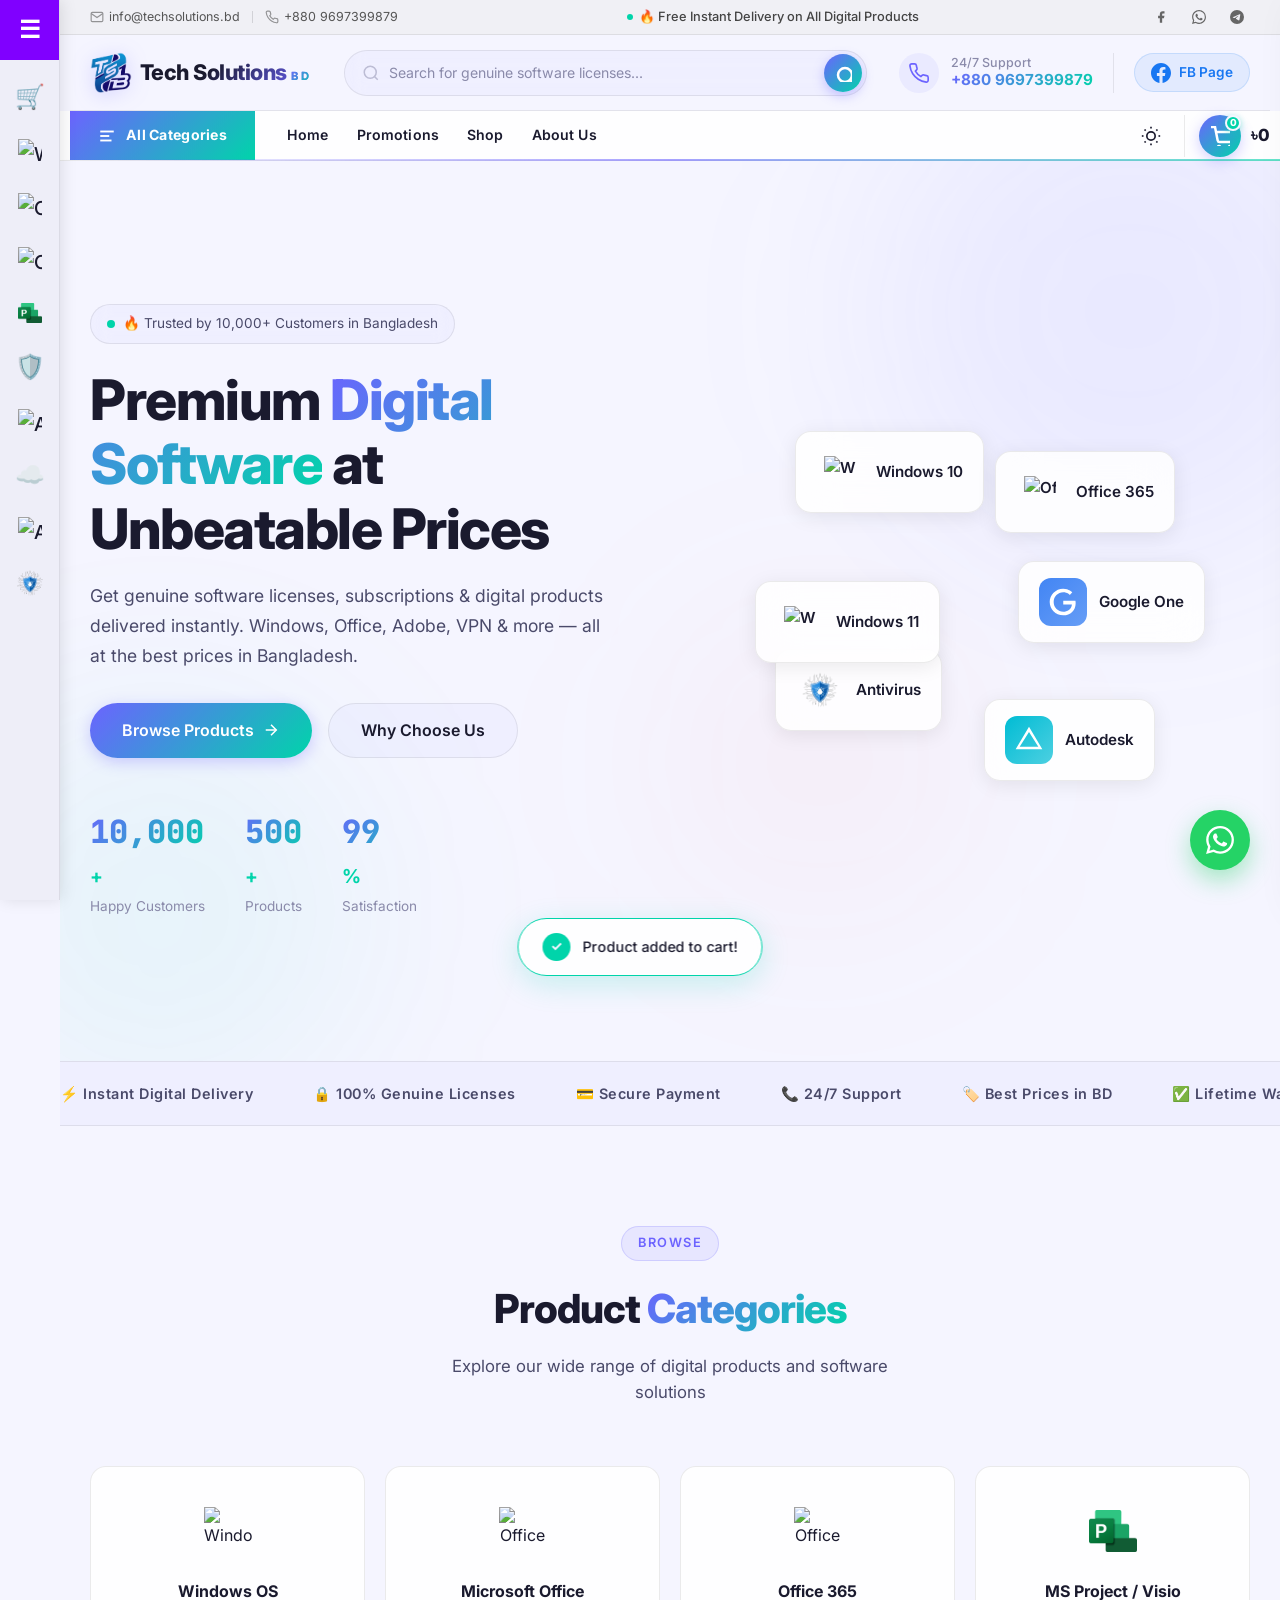
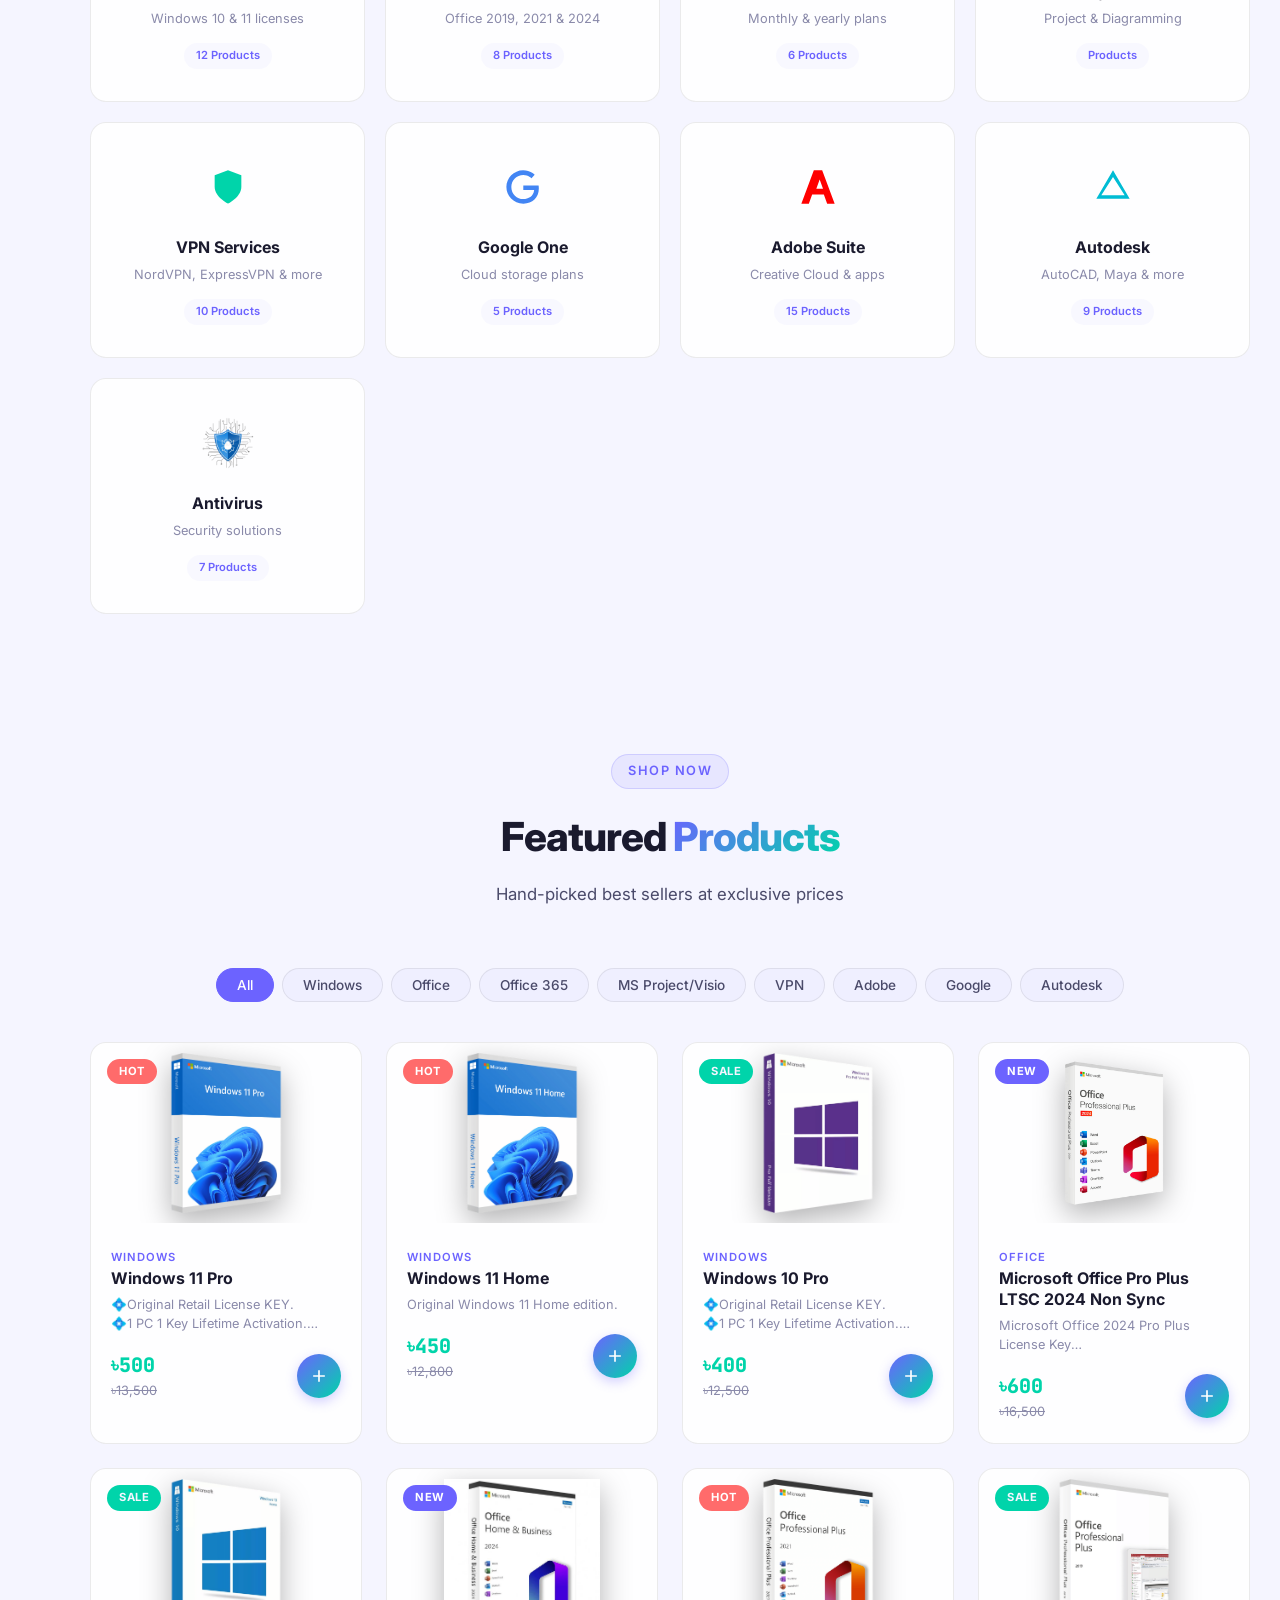
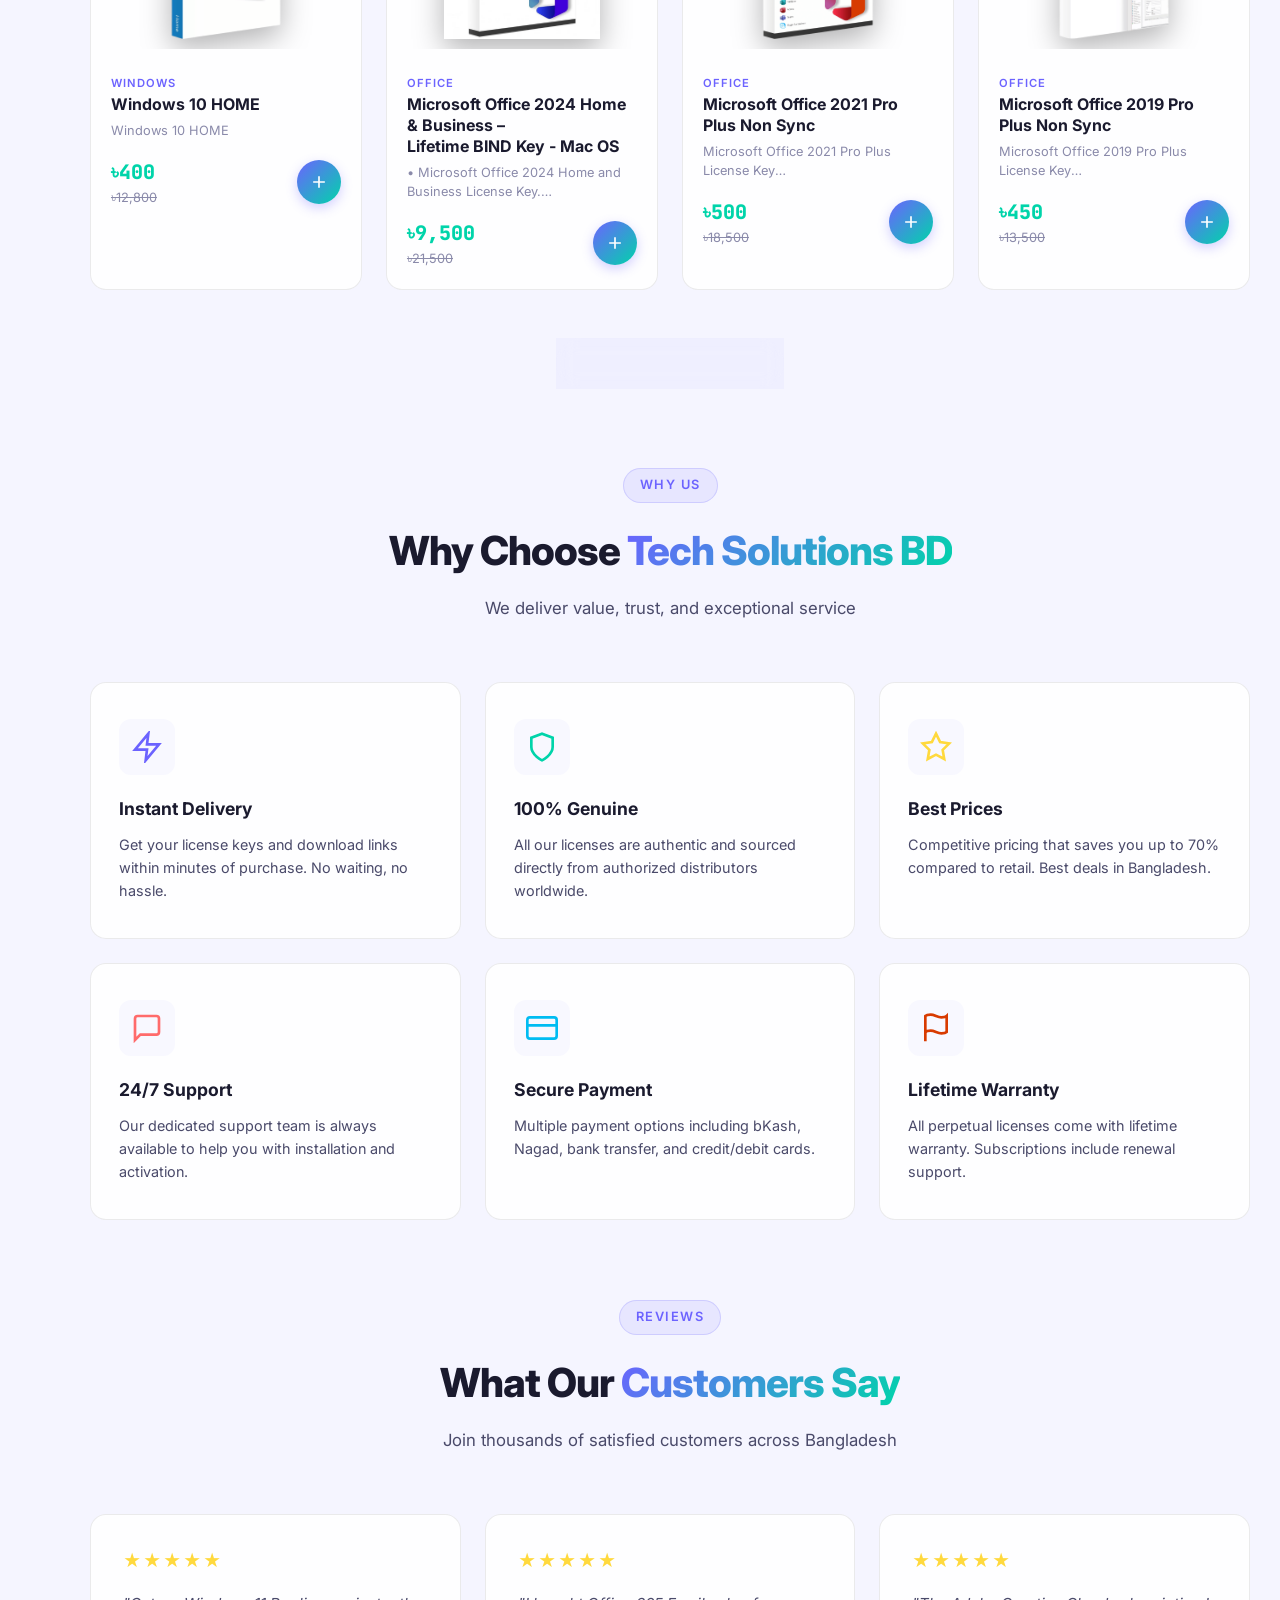
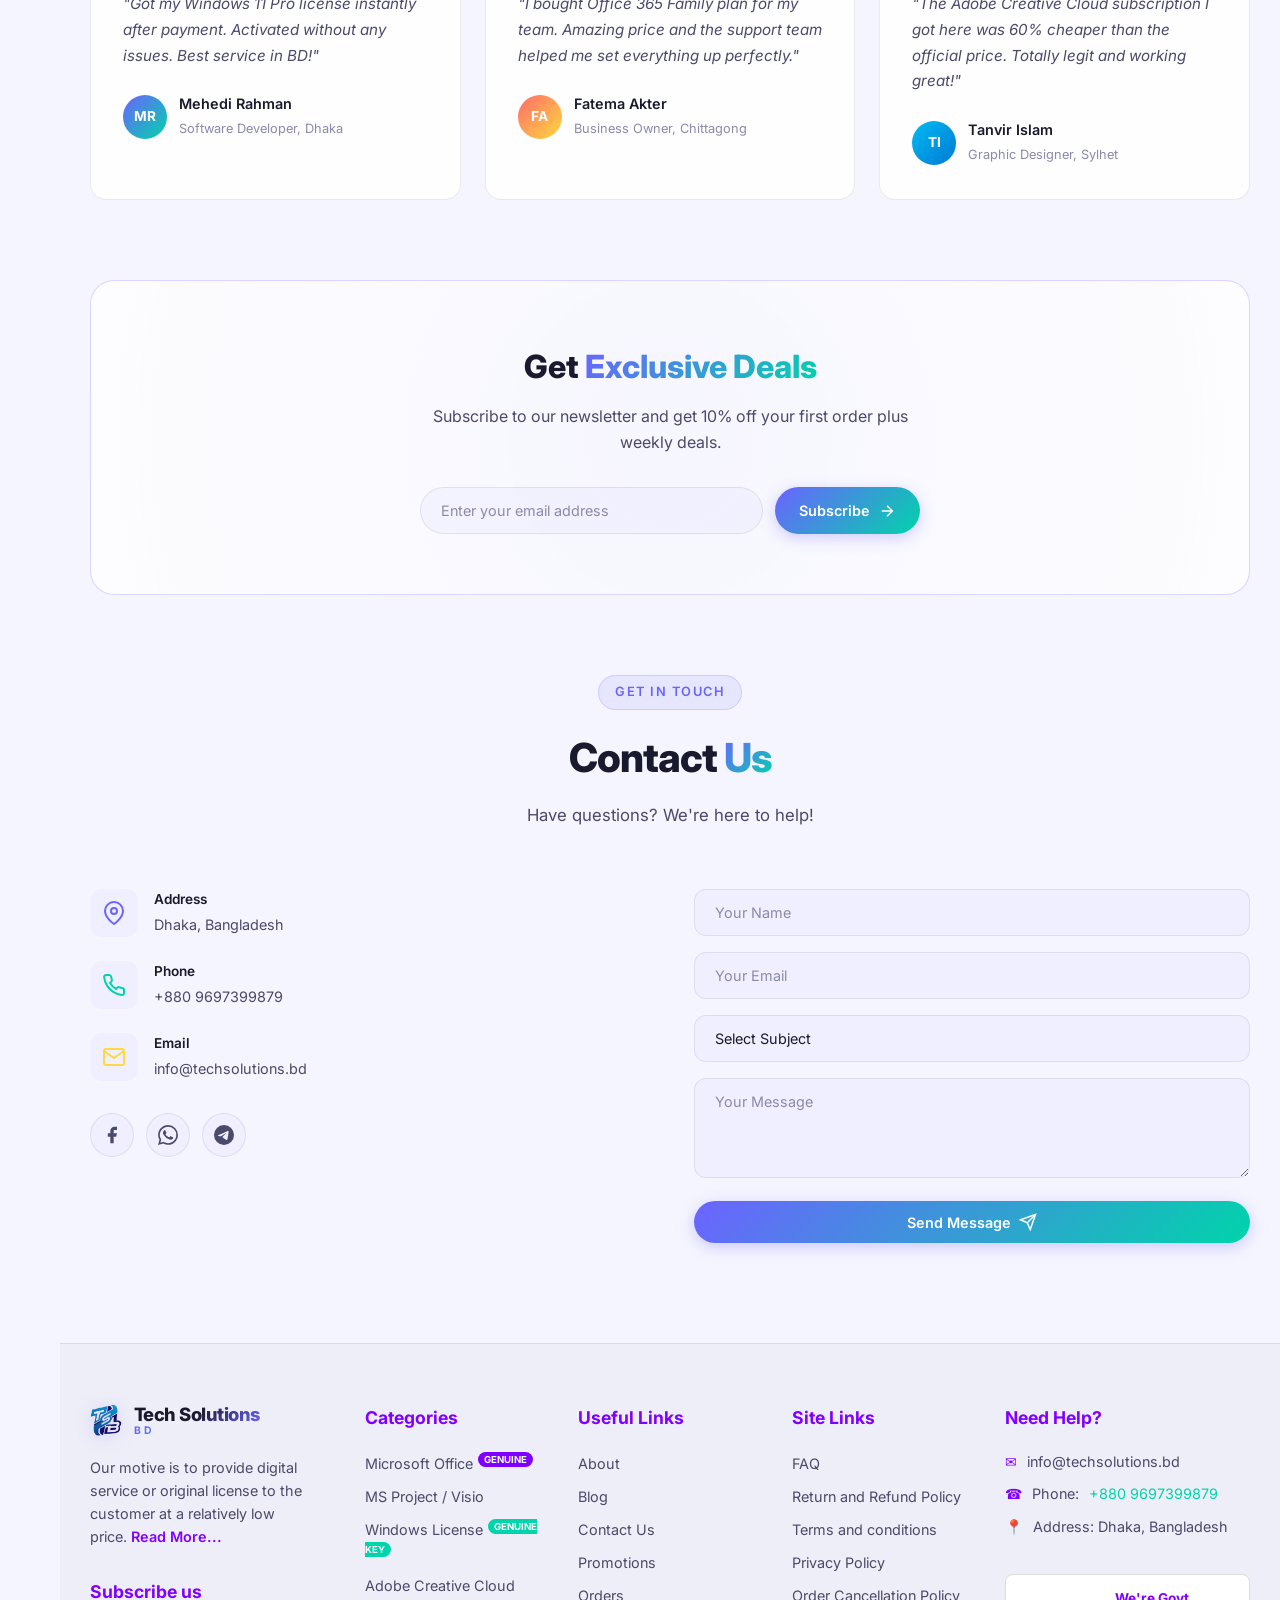
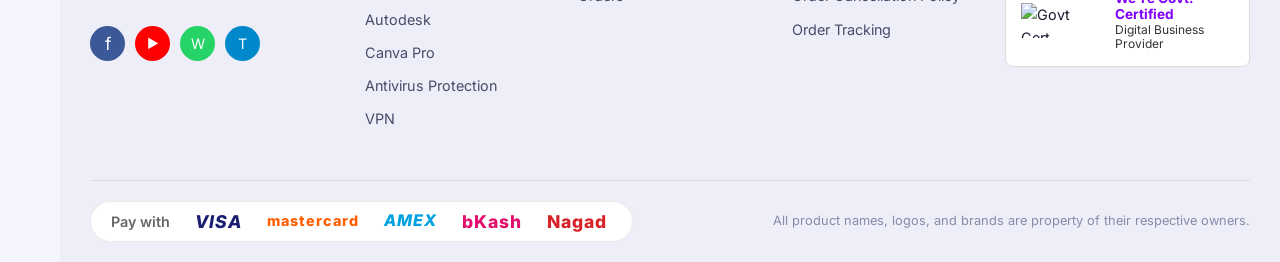
==== index.html @ d6d1893e "Add files via upload" ====
<!DOCTYPE html>
<html lang="en">

<head>
    <meta charset="UTF-8">
    <meta name="viewport" content="width=device-width, initial-scale=1.0">
    <title>Tech Solutions BD - Premium Digital Software Store</title>
    <meta name="description"
        content="Tech Solutions BD - Your trusted source for genuine digital software licenses. Windows, Microsoft Office, Office 365, VPN, Google One, Adobe, Autodesk subscriptions at the best prices in Bangladesh.">
    <meta name="keywords"
        content="Windows license, Microsoft Office, Office 365, VPN, Google One, Adobe, Autodesk, digital software, Bangladesh">
    <link rel="preconnect" href="https://fonts.googleapis.com">
    <link rel="preconnect" href="https://fonts.gstatic.com" crossorigin>
    <link
        href="https://fonts.googleapis.com/css2?family=Inter:wght@300;400;500;600;700;800;900&family=JetBrains+Mono:wght@400;500&display=swap"
        rel="stylesheet">
    <link rel="stylesheet" href="styles.css">
    <link rel="icon" type="image/png" href="img_content/tsb.png">
</head>

<body>

    <div class="bg-particles" id="bgParticles"></div>

    <header class="header" id="header">

        <div class="header__topbar">
            <div class="container topbar__inner">
                <div class="topbar__left">
                    <a href="mailto:info@techsolutions.bd" class="topbar__link">
                        <svg width="14" height="14" viewBox="0 0 24 24" fill="none" stroke="currentColor"
                            stroke-width="2">
                            <path d="M4 4h16c1.1 0 2 .9 2 2v12c0 1.1-.9 2-2 2H4c-1.1 0-2-.9-2-2V6c0-1.1.9-2 2-2z" />
                            <polyline points="22,6 12,13 2,6" />
                        </svg>
                        info@techsolutions.bd
                    </a>
                    <span class="topbar__divider"></span>
                    <a href="tel:+880 9697399879" class="topbar__link">
                        <svg width="14" height="14" viewBox="0 0 24 24" fill="none" stroke="currentColor"
                            stroke-width="2">
                            <path
                                d="M22 16.92v3a2 2 0 0 1-2.18 2 19.79 19.79 0 0 1-8.63-3.07 19.5 19.5 0 0 1-6-6 19.79 19.79 0 0 1-3.07-8.67A2 2 0 0 1 4.11 2h3a2 2 0 0 1 2 1.72c.127.96.361 1.903.7 2.81a2 2 0 0 1-.45 2.11L8.09 9.91a16 16 0 0 0 6 6l1.27-1.27a2 2 0 0 1 2.11-.45c.907.339 1.85.573 2.81.7A2 2 0 0 1 22 16.92z" />
                        </svg>
                        +880 9697399879
                    </a>
                </div>
                <div class="topbar__right">
                    <span class="topbar__promo">
                        <span class="topbar__promo-dot"></span>
                        🔥 Free delivery on all digital products
                    </span>
                    <div class="topbar__socials">
                        <a href="#" aria-label="Facebook" class="topbar__social-link">
                            <svg width="14" height="14" viewBox="0 0 24 24" fill="currentColor">
                                <path d="M18 2h-3a5 5 0 0 0-5 5v3H7v4h3v8h4v-8h3l1-4h-4V7a1 1 0 0 1 1-1h3z" />
                            </svg>
                        </a>
                        <a href="#" aria-label="WhatsApp" class="topbar__social-link">
                            <svg width="14" height="14" viewBox="0 0 24 24" fill="currentColor">
                                <path
                                    d="M17.472 14.382c-.297-.149-1.758-.867-2.03-.967-.273-.099-.471-.148-.67.15-.197.297-.767.966-.94 1.164-.173.199-.347.223-.644.075-.297-.15-1.255-.463-2.39-1.475-.883-.788-1.48-1.761-1.653-2.059-.173-.297-.018-.458.13-.606.134-.133.298-.347.446-.52.149-.174.198-.298.298-.497.099-.198.05-.371-.025-.52-.075-.149-.669-1.612-.916-2.207-.242-.579-.487-.5-.669-.51-.173-.008-.371-.01-.57-.01-.198 0-.52.074-.792.372-.272.297-1.04 1.016-1.04 2.479 0 1.462 1.065 2.875 1.213 3.074.149.198 2.096 3.2 5.077 4.487.709.306 1.262.489 1.694.625.712.227 1.36.195 1.871.118.571-.085 1.758-.719 2.006-1.413.248-.694.248-1.289.173-1.413-.074-.124-.272-.198-.57-.347m-5.421 7.403h-.004a9.87 9.87 0 0 1-5.031-1.378l-.361-.214-3.741.982.998-3.648-.235-.374a9.86 9.86 0 0 1-1.51-5.26c.001-5.45 4.436-9.884 9.888-9.884 2.64 0 5.122 1.03 6.988 2.898a9.825 9.825 0 0 1 2.893 6.994c-.003 5.45-4.437 9.884-9.885 9.884m8.413-18.297A11.815 11.815 0 0 0 12.05 0C5.495 0 .16 5.335.157 11.892c0 2.096.547 4.142 1.588 5.945L.057 24l6.305-1.654a11.882 11.882 0 0 0 5.683 1.448h.005c6.554 0 11.89-5.335 11.893-11.893a11.821 11.821 0 0 0-3.48-8.413z" />
                            </svg>
                        </a>
                        <a href="#" aria-label="Telegram" class="topbar__social-link">
                            <svg width="14" height="14" viewBox="0 0 24 24" fill="currentColor">
                                <path
                                    d="M11.944 0A12 12 0 0 0 0 12a12 12 0 0 0 12 12 12 12 0 0 0 12-12A12 12 0 0 0 12 0a12 12 0 0 0-.056 0zm4.962 7.224c.1-.002.321.023.465.14a.506.506 0 0 1 .171.325c.016.093.036.306.02.472-.18 1.898-.962 6.502-1.36 8.627-.168.9-.499 1.201-.82 1.23-.696.065-1.225-.46-1.9-.902-1.056-.693-1.653-1.124-2.678-1.8-1.185-.78-.417-1.21.258-1.91.177-.184 3.247-2.977 3.307-3.23.007-.032.014-.15-.056-.212s-.174-.041-.249-.024c-.106.024-1.793 1.14-5.061 3.345-.479.33-.913.49-1.302.48-.428-.008-1.252-.241-1.865-.44-.752-.245-1.349-.374-1.297-.789.027-.216.325-.437.893-.663 3.498-1.524 5.83-2.529 6.998-3.014 3.332-1.386 4.025-1.627 4.476-1.635z" />
                            </svg>
                        </a>
                    </div>
                </div>
            </div>
        </div>

        <div class="header__main">
            <nav class="nav container">
                <a href="#" class="nav__logo">
                    <div class="logo-icon">
                        <img src="img_content/tsb.png" alt="TSB Logo"
                            style="height: 36px; width: auto; object-fit: contain;">
                    </div>
                    <div class="logo-text">
                        <span class="logo-name">Tech Solutions</span>
                        <span class="logo-tag">BD</span>
                    </div>
                </a>

                <div class="nav__menu" id="navMenu">
                    <ul class="nav__list">
                        <li><a href="#home" class="nav__link active">Home</a></li>
                        <li><a href="#products" class="nav__link">Products</a></li>
                        <li><a href="#categories" class="nav__link">Categories</a></li>
                        <li><a href="#features" class="nav__link">Why Us</a></li>
                        <li><a href="#testimonials" class="nav__link">Reviews</a></li>
                        <li><a href="#contact" class="nav__link">Contact</a></li>
                    </ul>
                    <button class="nav__close" id="navClose">
                        <svg width="24" height="24" viewBox="0 0 24 24" fill="none" stroke="currentColor"
                            stroke-width="2">
                            <line x1="18" y1="6" x2="6" y2="18" />
                            <line x1="6" y1="6" x2="18" y2="18" />
                        </svg>
                    </button>
                </div>

                <div class="nav__actions">
                    <button class="nav__search" id="searchBtn" aria-label="Search">
                        <svg width="18" height="18" viewBox="0 0 24 24" fill="none" stroke="currentColor"
                            stroke-width="2">
                            <circle cx="11" cy="11" r="8" />
                            <line x1="21" y1="21" x2="16.65" y2="16.65" />
                        </svg>
                    </button>
                    <button class="nav__theme" id="themeToggle" aria-label="Toggle theme">
                        <svg class="theme-icon theme-icon--sun" width="18" height="18" viewBox="0 0 24 24" fill="none"
                            stroke="currentColor" stroke-width="2">
                            <circle cx="12" cy="12" r="5" />
                            <line x1="12" y1="1" x2="12" y2="3" />
                            <line x1="12" y1="21" x2="12" y2="23" />
                            <line x1="4.22" y1="4.22" x2="5.64" y2="5.64" />
                            <line x1="18.36" y1="18.36" x2="19.78" y2="19.78" />
                            <line x1="1" y1="12" x2="3" y2="12" />
                            <line x1="21" y1="12" x2="23" y2="12" />
                            <line x1="4.22" y1="19.78" x2="5.64" y2="18.36" />
                            <line x1="18.36" y1="5.64" x2="19.78" y2="4.22" />
                        </svg>
                        <svg class="theme-icon theme-icon--moon" width="18" height="18" viewBox="0 0 24 24" fill="none"
                            stroke="currentColor" stroke-width="2">
                            <path d="M21 12.79A9 9 0 1 1 11.21 3 7 7 0 0 0 21 12.79z" />
                        </svg>
                    </button>
                    <button class="nav__cart" id="cartBtn" aria-label="Cart">
                        <svg width="18" height="18" viewBox="0 0 24 24" fill="none" stroke="currentColor"
                            stroke-width="2">
                            <circle cx="9" cy="21" r="1" />
                            <circle cx="20" cy="21" r="1" />
                            <path d="M1 1h4l2.68 13.39a2 2 0 0 0 2 1.61h9.72a2 2 0 0 0 2-1.61L23 6H6" />
                        </svg>
                        <span class="cart-count" id="cartCount">0</span>
                    </button>
                    <button class="nav__toggle" id="navToggle" aria-label="Menu">
                        <svg width="24" height="24" viewBox="0 0 24 24" fill="none" stroke="currentColor"
                            stroke-width="2">
                            <line x1="3" y1="6" x2="21" y2="6" />
                            <line x1="3" y1="12" x2="21" y2="12" />
                            <line x1="3" y1="18" x2="21" y2="18" />
                        </svg>
                    </button>
                </div>
            </nav>
        </div>
    </header>

    <div class="search-modal" id="searchModal">
        <div class="search-modal__content">
            <input type="text" class="search-modal__input" id="searchInput"
                placeholder="Search for software, licenses, subscriptions...">
            <button class="search-modal__close" id="searchClose">
                <svg width="24" height="24" viewBox="0 0 24 24" fill="none" stroke="currentColor" stroke-width="2">
                    <line x1="18" y1="6" x2="6" y2="18" />
                    <line x1="6" y1="6" x2="18" y2="18" />
                </svg>
            </button>
            <div class="search-results" id="searchResults"></div>
        </div>
    </div>

    <div class="cart-overlay" id="cartOverlay"></div>
    <div class="cart-sidebar" id="cartSidebar">
        <div class="cart-sidebar__header">
            <h3>Shopping Cart</h3>
            <button class="cart-sidebar__close" id="cartClose">
                <svg width="24" height="24" viewBox="0 0 24 24" fill="none" stroke="currentColor" stroke-width="2">
                    <line x1="18" y1="6" x2="6" y2="18" />
                    <line x1="6" y1="6" x2="18" y2="18" />
                </svg>
            </button>
        </div>
        <div class="cart-sidebar__items" id="cartItems">
            <div class="cart-empty">
                <svg width="64" height="64" viewBox="0 0 24 24" fill="none" stroke="currentColor" stroke-width="1"
                    opacity="0.3">
                    <circle cx="9" cy="21" r="1" />
                    <circle cx="20" cy="21" r="1" />
                    <path d="M1 1h4l2.68 13.39a2 2 0 0 0 2 1.61h9.72a2 2 0 0 0 2-1.61L23 6H6" />
                </svg>
                <p>Your cart is empty</p>
            </div>
        </div>
        <div class="cart-sidebar__footer" id="cartFooter" style="display: none;">
            <div class="cart-total">
                <span>Total:</span>
                <span id="cartTotal">৳0</span>
            </div>
            <button class="btn btn--primary btn--full" id="checkoutBtn">
                Proceed to Checkout
                <svg width="18" height="18" viewBox="0 0 24 24" fill="none" stroke="currentColor" stroke-width="2">
                    <line x1="5" y1="12" x2="19" y2="12" />
                    <polyline points="12 5 19 12 12 19" />
                </svg>
            </button>
        </div>
    </div>

    <main>

        <section class="hero" id="home">
            <div class="hero__bg">
                <div class="hero__orb hero__orb--1"></div>
                <div class="hero__orb hero__orb--2"></div>
                <div class="hero__orb hero__orb--3"></div>
            </div>
            <div class="container hero__container">
                <div class="hero__content">
                    <div class="hero__badge">
                        <span class="badge-dot"></span>
                        🔥 Trusted by 10,000+ Customers in Bangladesh
                    </div>
                    <h1 class="hero__title">
                        Premium <span class="gradient-text">Digital Software</span> at Unbeatable Prices
                    </h1>
                    <p class="hero__description">
                        Get genuine software licenses, subscriptions & digital products delivered instantly. Windows,
                        Office, Adobe, VPN & more — all at the best prices in Bangladesh.
                    </p>
                    <div class="hero__actions">
                        <a href="#products" class="btn btn--primary btn--lg">
                            Browse Products
                            <svg width="18" height="18" viewBox="0 0 24 24" fill="none" stroke="currentColor"
                                stroke-width="2">
                                <line x1="5" y1="12" x2="19" y2="12" />
                                <polyline points="12 5 19 12 12 19" />
                            </svg>
                        </a>
                        <a href="#features" class="btn btn--glass btn--lg">
                            Why Choose Us
                        </a>
                    </div>
                    <div class="hero__stats">
                        <div class="stat">
                            <span class="stat__number" data-count="10000">0</span><span class="stat__plus">+</span>
                            <span class="stat__label">Happy Customers</span>
                        </div>
                        <div class="stat">
                            <span class="stat__number" data-count="500">0</span><span class="stat__plus">+</span>
                            <span class="stat__label">Products</span>
                        </div>
                        <div class="stat">
                            <span class="stat__number" data-count="99">0</span><span class="stat__plus">%</span>
                            <span class="stat__label">Satisfaction</span>
                        </div>
                    </div>
                </div>
                <div class="hero__visual">
                    <div class="floating-cards">
                        <div class="float-card float-card--1">
                            <div class="float-card__icon" style="background: transparent;">
                                <img src="https://img.icons8.com/color/48/windows-10.png" alt="Windows"
                                    style="width: 32px; height: 32px; object-fit: contain;">
                            </div>
                            <span>Windows 10</span>
                        </div>
                        <div class="float-card float-card--2">
                            <div class="float-card__icon" style="background: transparent;">
                                <img src="img_content/O365log.png" alt="Office 365"
                                    style="width: 32px; height: 32px; object-fit: contain;">
                            </div>
                            <span>Office 365</span>
                        </div>
                        <div class="float-card float-card--3">
                            <div class="float-card__icon" style="background: transparent;">
                                <img src="img_content/anti.png" alt="Antivirus" style="width: 32px; height: 32px; object-fit: contain; transform: scale(1.5);">
                            </div>
                            <span>Antivirus</span>
                        </div>
                        <div class="float-card float-card--4">
                            <div class="float-card__icon"
                                style="background: linear-gradient(135deg, #00BCD4, #4DD0E1);">
                                <svg width="32" height="32" viewBox="0 0 24 24" fill="white">
                                    <path d="M12 2L2 19h20L12 2zm0 4l7 11H5l7-11z" />
                                </svg>
                            </div>
                            <span>Autodesk</span>
                        </div>
                        <div class="float-card float-card--5">
                            <div class="float-card__icon"
                                style="background: linear-gradient(135deg, #4285F4, #669DF6);">
                                <svg width="32" height="32" viewBox="0 0 24 24" fill="white">
                                    <path
                                        d="M21.35 11.1h-9.17v2.73h6.51c-.33 3.81-3.5 5.44-6.5 5.44C8.36 19.27 5 16.25 5 12c0-4.1 3.2-7.27 7.2-7.27 3.09 0 4.9 1.97 4.9 1.97L19 4.72S16.56 2 12.1 2C6.42 2 2.03 6.8 2.03 12c0 5.05 4.13 10 10.22 10 5.35 0 9.25-3.67 9.25-9.09 0-1.15-.15-1.81-.15-1.81z" />
                                </svg>
                            </div>
                            <span>Google One</span>
                        </div>
                        <div class="float-card float-card--6">
                            <div class="float-card__icon" style="background: transparent;">
                                <img src="https://img.icons8.com/color/48/windows-10.png" alt="Windows"
                                    style="width: 32px; height: 32px; object-fit: contain;">
                            </div>
                            <span>Windows 11</span>
                        </div>
                    </div>
                </div>
            </div>
        </section>

        <section class="marquee-section">
            <div class="marquee">
                <div class="marquee__track">
                    <span class="marquee__item">⚡ Instant Digital Delivery</span>
                    <span class="marquee__item">🔒 100% Genuine Licenses</span>
                    <span class="marquee__item">💳 Secure Payment</span>
                    <span class="marquee__item">📞 24/7 Support</span>
                    <span class="marquee__item">🏷️ Best Prices in BD</span>
                    <span class="marquee__item">✅ Lifetime Warranty</span>
                    <span class="marquee__item">⚡ Instant Digital Delivery</span>
                    <span class="marquee__item">🔒 100% Genuine Licenses</span>
                    <span class="marquee__item">💳 Secure Payment</span>
                    <span class="marquee__item">📞 24/7 Support</span>
                    <span class="marquee__item">🏷️ Best Prices in BD</span>
                    <span class="marquee__item">✅ Lifetime Warranty</span>
                </div>
            </div>
        </section>

        <section class="categories" id="categories">
            <div class="container">
                <div class="section-header">
                    <span class="section-tag">Browse</span>
                    <h2 class="section-title">Product <span class="gradient-text">Categories</span></h2>
                    <p class="section-desc">Explore our wide range of digital products and software solutions</p>
                </div>
                <div class="categories__grid">
                    <div class="category-card" data-category="windows">
                        <div class="category-card__icon" style="--accent: #0078D4; background: transparent;">
                            <img src="https://img.icons8.com/color/48/windows-10.png" alt="Windows"
                                style="width: 48px; height: 48px; object-fit: contain;">
                        </div>
                        <h3>Windows OS</h3>
                        <p>Windows 10 & 11 licenses</p>
                        <span class="category-card__count">12 Products</span>
                    </div>
                    <div class="category-card" data-category="office">
                        <div class="category-card__icon" style="--accent: #D83B01; background: transparent;">
                            <img src="https://img.icons8.com/color/48/microsoft-office-2019.png" alt="Office"
                                style="width: 48px; height: 48px; object-fit: contain;">
                        </div>
                        <h3>Microsoft Office</h3>
                        <p>Office 2019, 2021 & 2024</p>
                        <span class="category-card__count">8 Products</span>
                    </div>
                    <div class="category-card" data-category="365">
                        <div class="category-card__icon" style="--accent: #7B5EA7; background: transparent;">
                            <img src="img_content/O365log.png" alt="Office 365"
                                style="width: 48px; height: 48px; object-fit: contain;">
                        </div>
                        <h3>Office 365</h3>
                        <p>Monthly & yearly plans</p>
                        <span class="category-card__count">6 Products</span>
                    </div>
                    <div class="category-card" data-category="project-visio">
                        <div class="category-card__icon" style="--accent: #098844; background: transparent;">
                            <img src="img_content/pv.png" alt="MS Project/Visio"
                                style="width: 48px; height: 48px; object-fit: contain;">
                        </div>
                        <h3>MS Project / Visio</h3>
                        <p>Project & Diagramming</p>
                        <span class="category-card__count">Products</span>
                    </div>
                    <div class="category-card" data-category="vpn">
                        <div class="category-card__icon" style="--accent: #00D4AA;">
                            <svg width="40" height="40" viewBox="0 0 24 24" fill="#00D4AA">
                                <path d="M12 22s8-4 8-10V5l-8-3-8 3v7c0 6 8 10 8 10z" />
                            </svg>
                        </div>
                        <h3>VPN Services</h3>
                        <p>NordVPN, ExpressVPN & more</p>
                        <span class="category-card__count">10 Products</span>
                    </div>
                    <div class="category-card" data-category="google">
                        <div class="category-card__icon" style="--accent: #4285F4;">
                            <svg width="40" height="40" viewBox="0 0 24 24" fill="#4285F4">
                                <path
                                    d="M21.35 11.1h-9.17v2.73h6.51c-.33 3.81-3.5 5.44-6.5 5.44C8.36 19.27 5 16.25 5 12c0-4.1 3.2-7.27 7.2-7.27 3.09 0 4.9 1.97 4.9 1.97L19 4.72S16.56 2 12.1 2C6.42 2 2.03 6.8 2.03 12c0 5.05 4.13 10 10.22 10 5.35 0 9.25-3.67 9.25-9.09 0-1.15-.15-1.81-.15-1.81z" />
                            </svg>
                        </div>
                        <h3>Google One</h3>
                        <p>Cloud storage plans</p>
                        <span class="category-card__count">5 Products</span>
                    </div>
                    <div class="category-card" data-category="adobe">
                        <div class="category-card__icon" style="--accent: #FF0000;">
                            <svg width="40" height="40" viewBox="0 0 24 24" fill="#FF0000">
                                <path d="M14.5 2H9.5L2 22h4.5l2-5.5h7l2 5.5H22L14.5 2zm-3.5 11L13 7.5 15 13h-4z" />
                            </svg>
                        </div>
                        <h3>Adobe Suite</h3>
                        <p>Creative Cloud & apps</p>
                        <span class="category-card__count">15 Products</span>
                    </div>
                    <div class="category-card" data-category="autodesk">
                        <div class="category-card__icon" style="--accent: #00BCD4;">
                            <svg width="40" height="40" viewBox="0 0 24 24" fill="#00BCD4">
                                <path d="M12 2L2 19h20L12 2zm0 4l7 11H5l7-11z" />
                            </svg>
                        </div>
                        <h3>Autodesk</h3>
                        <p>AutoCAD, Maya & more</p>
                        <span class="category-card__count">9 Products</span>
                    </div>
                    <div class="category-card" data-category="antivirus">
                        <div class="category-card__icon" style="--accent: #FFD93D; background: transparent;">
                            <img src="img_content/anti.png" alt="Antivirus" style="width: 48px; height: 48px; object-fit: contain; transform: scale(1.5);">
                        </div>
                        <h3>Antivirus</h3>
                        <p>Security solutions</p>
                        <span class="category-card__count">7 Products</span>
                    </div>
                </div>
            </div>
        </section>

        <section class="products" id="products">
            <div class="container">
                <div class="section-header">
                    <span class="section-tag">Shop Now</span>
                    <h2 class="section-title">Featured <span class="gradient-text">Products</span></h2>
                    <p class="section-desc">Hand-picked best sellers at exclusive prices</p>
                </div>

                <div class="filter-tabs">
                    <button class="filter-tab active" data-filter="all">All</button>
                    <button class="filter-tab" data-filter="windows">Windows</button>
                    <button class="filter-tab" data-filter="office">Office</button>
                    <button class="filter-tab" data-filter="365">Office 365</button>
                    <button class="filter-tab" data-filter="project-visio">MS Project/Visio</button>
                    <button class="filter-tab" data-filter="vpn">VPN</button>
                    <button class="filter-tab" data-filter="adobe">Adobe</button>
                    <button class="filter-tab" data-filter="google">Google</button>
                    <button class="filter-tab" data-filter="autodesk">Autodesk</button>
                </div>

                <div class="products__grid" id="productsGrid">

                </div>

                <div class="products__more">
                    <button class="btn btn--glass btn--lg" id="loadMoreBtn">
                        View All Products
                        <svg width="18" height="18" viewBox="0 0 24 24" fill="none" stroke="currentColor"
                            stroke-width="2">
                            <polyline points="6 9 12 15 18 9" />
                        </svg>
                    </button>
                </div>
            </div>
        </section>

        <section class="features" id="features">
            <div class="container">
                <div class="section-header">
                    <span class="section-tag">Why Us</span>
                    <h2 class="section-title">Why Choose <span class="gradient-text">Tech Solutions BD</span></h2>
                    <p class="section-desc">We deliver value, trust, and exceptional service</p>
                </div>
                <div class="features__grid">
                    <div class="feature-card">
                        <div class="feature-card__icon">
                            <svg width="32" height="32" viewBox="0 0 24 24" fill="none" stroke="#6C63FF"
                                stroke-width="2">
                                <polygon points="13 2 3 14 12 14 11 22 21 10 12 10 13 2" />
                            </svg>
                        </div>
                        <h3>Instant Delivery</h3>
                        <p>Get your license keys and download links within minutes of purchase. No waiting, no hassle.
                        </p>
                    </div>
                    <div class="feature-card">
                        <div class="feature-card__icon">
                            <svg width="32" height="32" viewBox="0 0 24 24" fill="none" stroke="#00D4AA"
                                stroke-width="2">
                                <path d="M12 22s8-4 8-10V5l-8-3-8 3v7c0 6 8 10 8 10z" />
                            </svg>
                        </div>
                        <h3>100% Genuine</h3>
                        <p>All our licenses are authentic and sourced directly from authorized distributors worldwide.
                        </p>
                    </div>
                    <div class="feature-card">
                        <div class="feature-card__icon">
                            <svg width="32" height="32" viewBox="0 0 24 24" fill="none" stroke="#FFD93D"
                                stroke-width="2">
                                <path
                                    d="M12 2l3.09 6.26L22 9.27l-5 4.87 1.18 6.88L12 17.77l-6.18 3.25L7 14.14 2 9.27l6.91-1.01L12 2z" />
                            </svg>
                        </div>
                        <h3>Best Prices</h3>
                        <p>Competitive pricing that saves you up to 70% compared to retail. Best deals in Bangladesh.
                        </p>
                    </div>
                    <div class="feature-card">
                        <div class="feature-card__icon">
                            <svg width="32" height="32" viewBox="0 0 24 24" fill="none" stroke="#FF6B6B"
                                stroke-width="2">
                                <path d="M21 15a2 2 0 0 1-2 2H7l-4 4V5a2 2 0 0 1 2-2h14a2 2 0 0 1 2 2z" />
                            </svg>
                        </div>
                        <h3>24/7 Support</h3>
                        <p>Our dedicated support team is always available to help you with installation and activation.
                        </p>
                    </div>
                    <div class="feature-card">
                        <div class="feature-card__icon">
                            <svg width="32" height="32" viewBox="0 0 24 24" fill="none" stroke="#00BCF2"
                                stroke-width="2">
                                <rect x="1" y="4" width="22" height="16" rx="2" ry="2" />
                                <line x1="1" y1="10" x2="23" y2="10" />
                            </svg>
                        </div>
                        <h3>Secure Payment</h3>
                        <p>Multiple payment options including bKash, Nagad, bank transfer, and credit/debit cards.</p>
                    </div>
                    <div class="feature-card">
                        <div class="feature-card__icon">
                            <svg width="32" height="32" viewBox="0 0 24 24" fill="none" stroke="#D83B01"
                                stroke-width="2">
                                <path d="M4 15s1-1 4-1 5 2 8 2 4-1 4-1V3s-1 1-4 1-5-2-8-2-4 1-4 1z" />
                                <line x1="4" y1="22" x2="4" y2="15" />
                            </svg>
                        </div>
                        <h3>Lifetime Warranty</h3>
                        <p>All perpetual licenses come with lifetime warranty. Subscriptions include renewal support.
                        </p>
                    </div>
                </div>
            </div>
        </section>

        <section class="testimonials" id="testimonials">
            <div class="container">
                <div class="section-header">
                    <span class="section-tag">Reviews</span>
                    <h2 class="section-title">What Our <span class="gradient-text">Customers Say</span></h2>
                    <p class="section-desc">Join thousands of satisfied customers across Bangladesh</p>
                </div>
                <div class="testimonials__grid">
                    <div class="testimonial-card">
                        <div class="testimonial-card__stars">★★★★★</div>
                        <p class="testimonial-card__text">"Got my Windows 11 Pro license instantly after payment.
                            Activated without any issues. Best service in BD!"</p>
                        <div class="testimonial-card__author">
                            <div class="author-avatar" style="background: linear-gradient(135deg, #6C63FF, #00D4AA);">MR
                            </div>
                            <div>
                                <h4>Mehedi Rahman</h4>
                                <span>Software Developer, Dhaka</span>
                            </div>
                        </div>
                    </div>
                    <div class="testimonial-card">
                        <div class="testimonial-card__stars">★★★★★</div>
                        <p class="testimonial-card__text">"I bought Office 365 Family plan for my team. Amazing price
                            and the support team helped me set everything up perfectly."</p>
                        <div class="testimonial-card__author">
                            <div class="author-avatar" style="background: linear-gradient(135deg, #FF6B6B, #FFD93D);">FA
                            </div>
                            <div>
                                <h4>Fatema Akter</h4>
                                <span>Business Owner, Chittagong</span>
                            </div>
                        </div>
                    </div>
                    <div class="testimonial-card">
                        <div class="testimonial-card__stars">★★★★★</div>
                        <p class="testimonial-card__text">"The Adobe Creative Cloud subscription I got here was 60%
                            cheaper than the official price. Totally legit and working great!"</p>
                        <div class="testimonial-card__author">
                            <div class="author-avatar" style="background: linear-gradient(135deg, #00BCF2, #0078D4);">TI
                            </div>
                            <div>
                                <h4>Tanvir Islam</h4>
                                <span>Graphic Designer, Sylhet</span>
                            </div>
                        </div>
                    </div>
                </div>
            </div>
        </section>

        <section class="cta-section">
            <div class="container">
                <div class="cta-card">
                    <div class="cta-card__content">
                        <h2>Get <span class="gradient-text">Exclusive Deals</span></h2>
                        <p>Subscribe to our newsletter and get 10% off your first order plus weekly deals.</p>
                        <form class="cta-form" id="ctaForm">
                            <input type="email" placeholder="Enter your email address" required>
                            <button type="submit" class="btn btn--primary">
                                Subscribe
                                <svg width="18" height="18" viewBox="0 0 24 24" fill="none" stroke="currentColor"
                                    stroke-width="2">
                                    <line x1="5" y1="12" x2="19" y2="12" />
                                    <polyline points="12 5 19 12 12 19" />
                                </svg>
                            </button>
                        </form>
                    </div>
                </div>
            </div>
        </section>

        <section class="contact" id="contact">
            <div class="container">
                <div class="section-header">
                    <span class="section-tag">Get in Touch</span>
                    <h2 class="section-title">Contact <span class="gradient-text">Us</span></h2>
                    <p class="section-desc">Have questions? We're here to help!</p>
                </div>
                <div class="contact__grid">
                    <div class="contact__info">
                        <div class="contact-item">
                            <div class="contact-item__icon">
                                <svg width="24" height="24" viewBox="0 0 24 24" fill="none" stroke="#6C63FF"
                                    stroke-width="2">
                                    <path d="M21 10c0 7-9 13-9 13s-9-6-9-13a9 9 0 0 1 18 0z" />
                                    <circle cx="12" cy="10" r="3" />
                                </svg>
                            </div>
                            <div>
                                <h4>Address</h4>
                                <p>Dhaka, Bangladesh</p>
                            </div>
                        </div>
                        <div class="contact-item">
                            <div class="contact-item__icon">
                                <svg width="24" height="24" viewBox="0 0 24 24" fill="none" stroke="#00D4AA"
                                    stroke-width="2">
                                    <path
                                        d="M22 16.92v3a2 2 0 0 1-2.18 2 19.79 19.79 0 0 1-8.63-3.07 19.5 19.5 0 0 1-6-6 19.79 19.79 0 0 1-3.07-8.67A2 2 0 0 1 4.11 2h3a2 2 0 0 1 2 1.72 12.84 12.84 0 0 0 .7 2.81 2 2 0 0 1-.45 2.11L8.09 9.91a16 16 0 0 0 6 6l1.27-1.27a2 2 0 0 1 2.11-.45 12.84 12.84 0 0 0 2.81.7A2 2 0 0 1 22 16.92z" />
                                </svg>
                            </div>
                            <div>
                                <h4>Phone</h4>
                                <p>+880 9697399879</p>
                            </div>
                        </div>
                        <div class="contact-item">
                            <div class="contact-item__icon">
                                <svg width="24" height="24" viewBox="0 0 24 24" fill="none" stroke="#FFD93D"
                                    stroke-width="2">
                                    <path
                                        d="M4 4h16c1.1 0 2 .9 2 2v12c0 1.1-.9 2-2 2H4c-1.1 0-2-.9-2-2V6c0-1.1.9-2 2-2z" />
                                    <polyline points="22,6 12,13 2,6" />
                                </svg>
                            </div>
                            <div>
                                <h4>Email</h4>
                                <p>info@techsolutions.bd</p>
                            </div>
                        </div>
                        <div class="contact-socials">
                            <a href="#" class="social-link" aria-label="Facebook">
                                <svg width="20" height="20" viewBox="0 0 24 24" fill="currentColor">
                                    <path d="M18 2h-3a5 5 0 0 0-5 5v3H7v4h3v8h4v-8h3l1-4h-4V7a1 1 0 0 1 1-1h3z" />
                                </svg>
                            </a>
                            <a href="#" class="social-link" aria-label="WhatsApp">
                                <svg width="20" height="20" viewBox="0 0 24 24" fill="currentColor">
                                    <path
                                        d="M17.472 14.382c-.297-.149-1.758-.867-2.03-.967-.273-.099-.471-.148-.67.15-.197.297-.767.966-.94 1.164-.173.199-.347.223-.644.075-.297-.15-1.255-.463-2.39-1.475-.883-.788-1.48-1.761-1.653-2.059-.173-.297-.018-.458.13-.606.134-.133.298-.347.446-.52.149-.174.198-.298.298-.497.099-.198.05-.371-.025-.52-.075-.149-.669-1.612-.916-2.207-.242-.579-.487-.5-.669-.51-.173-.008-.371-.01-.57-.01-.198 0-.52.074-.792.372-.272.297-1.04 1.016-1.04 2.479 0 1.462 1.065 2.875 1.213 3.074.149.198 2.096 3.2 5.077 4.487.709.306 1.262.489 1.694.625.712.227 1.36.195 1.871.118.571-.085 1.758-.719 2.006-1.413.248-.694.248-1.289.173-1.413-.074-.124-.272-.198-.57-.347m-5.421 7.403h-.004a9.87 9.87 0 0 1-5.031-1.378l-.361-.214-3.741.982.998-3.648-.235-.374a9.86 9.86 0 0 1-1.51-5.26c.001-5.45 4.436-9.884 9.888-9.884 2.64 0 5.122 1.03 6.988 2.898a9.825 9.825 0 0 1 2.893 6.994c-.003 5.45-4.437 9.884-9.885 9.884m8.413-18.297A11.815 11.815 0 0 0 12.05 0C5.495 0 .16 5.335.157 11.892c0 2.096.547 4.142 1.588 5.945L.057 24l6.305-1.654a11.882 11.882 0 0 0 5.683 1.448h.005c6.554 0 11.89-5.335 11.893-11.893a11.821 11.821 0 0 0-3.48-8.413z" />
                                </svg>
                            </a>
                            <a href="#" class="social-link" aria-label="Telegram">
                                <svg width="20" height="20" viewBox="0 0 24 24" fill="currentColor">
                                    <path
                                        d="M11.944 0A12 12 0 0 0 0 12a12 12 0 0 0 12 12 12 12 0 0 0 12-12A12 12 0 0 0 12 0a12 12 0 0 0-.056 0zm4.962 7.224c.1-.002.321.023.465.14a.506.506 0 0 1 .171.325c.016.093.036.306.02.472-.18 1.898-.962 6.502-1.36 8.627-.168.9-.499 1.201-.82 1.23-.696.065-1.225-.46-1.9-.902-1.056-.693-1.653-1.124-2.678-1.8-1.185-.78-.417-1.21.258-1.91.177-.184 3.247-2.977 3.307-3.23.007-.032.014-.15-.056-.212s-.174-.041-.249-.024c-.106.024-1.793 1.14-5.061 3.345-.479.33-.913.49-1.302.48-.428-.008-1.252-.241-1.865-.44-.752-.245-1.349-.374-1.297-.789.027-.216.325-.437.893-.663 3.498-1.524 5.83-2.529 6.998-3.014 3.332-1.386 4.025-1.627 4.476-1.635z" />
                                </svg>
                            </a>
                        </div>
                    </div>
                    <form class="contact__form" id="contactForm">
                        <div class="form-group">
                            <input type="text" id="contactName" placeholder="Your Name" required>
                        </div>
                        <div class="form-group">
                            <input type="email" id="contactEmail" placeholder="Your Email" required>
                        </div>
                        <div class="form-group">
                            <select id="contactSubject">
                                <option value="" disabled selected>Select Subject</option>
                                <option value="order">Order Inquiry</option>
                                <option value="support">Technical Support</option>
                                <option value="bulk">Bulk Order</option>
                                <option value="other">Other</option>
                            </select>
                        </div>
                        <div class="form-group">
                            <textarea id="contactMessage" placeholder="Your Message" rows="4" required></textarea>
                        </div>
                        <button type="submit" class="btn btn--primary btn--full">
                            Send Message
                            <svg width="18" height="18" viewBox="0 0 24 24" fill="none" stroke="currentColor"
                                stroke-width="2">
                                <line x1="22" y1="2" x2="11" y2="13" />
                                <polygon points="22 2 15 22 11 13 2 9 22 2" />
                            </svg>
                        </button>
                    </form>
                </div>
            </div>
        </section>
    </main>

    <footer class="footer">
        <div class="container">
            <div class="footer__grid">
                <div class="footer__brand">
                    <a href="#" class="nav__logo">
                        <div class="logo-icon">
                            <img src="img_content/tsb.png" alt="TSB Logo"
                                style="height: 32px; width: auto; object-fit: contain;">
                        </div>
                        <div class="logo-text">
                            <span class="logo-name">Tech Solutions</span>
                            <span class="logo-tag">BD</span>
                        </div>
                    </a>
                    <p>Your trusted source for genuine digital software licenses in Bangladesh. Quality products at
                        unbeatable prices.</p>
                </div>
                <div class="footer__links">
                    <h4>Quick Links</h4>
                    <ul>
                        <li><a href="#home">Home</a></li>
                        <li><a href="#products">Products</a></li>
                        <li><a href="#categories">Categories</a></li>
                        <li><a href="#features">Why Us</a></li>
                        <li><a href="#contact">Contact</a></li>
                    </ul>
                </div>
                <div class="footer__links">
                    <h4>Categories</h4>
                    <ul>
                        <li><a href="#">Windows OS</a></li>
                        <li><a href="#">Microsoft Office</a></li>
                        <li><a href="#">Office 365</a></li>
                        <li><a href="#">MS Project / Visio</a></li>
                        <li><a href="#">VPN Services</a></li>
                        <li><a href="#">Adobe Suite</a></li>
                    </ul>
                </div>
                <div class="footer__links">
                    <h4>Support</h4>
                    <ul>
                        <li><a href="#">FAQ</a></li>
                        <li><a href="#">Refund Policy</a></li>
                        <li><a href="#">Terms of Service</a></li>
                        <li><a href="#">Privacy Policy</a></li>
                        <li><a href="#">Installation Guide</a></li>
                    </ul>
                </div>
            </div>
            <div class="footer__payment">
                <p>We Accept:</p>
                <div class="payment-icons">
                    <span class="payment-icon">bKash</span>
                    <span class="payment-icon">Nagad</span>
                    <span class="payment-icon">Visa</span>
                    <span class="payment-icon">MasterCard</span>
                    <span class="payment-icon">Bank</span>
                </div>
            </div>
            <div class="footer__bottom">
                <p>&copy; 2026 Tech Solutions BD. All rights reserved.</p>
                <div style="display: flex; gap: 16px; align-items: center; justify-content: center; margin-top: 8px;">
                    <p style="margin: 0;">Designed with ❤️ in Bangladesh</p>
                </div>
            </div>
        </div>
    </footer>

    <div class="toast" id="toast">
        <div class="toast__icon">✓</div>
        <div class="toast__message" id="toastMessage">Product added to cart!</div>
    </div>

    <script src="script.js"></script>
</body>

</html>
---- styles.css ----
:root {
    --bg-primary: #0a0a1a;
    --bg-secondary: #111128;
    --bg-card: rgba(20, 20, 50, 0.6);
    --bg-glass: rgba(255, 255, 255, 0.04);
    --bg-glass-hover: rgba(255, 255, 255, 0.08);

    --text-primary: #f0f0ff;
    --text-secondary: #a0a0c0;
    --text-muted: #6a6a8a;

    --accent-primary: #6C63FF;
    --accent-secondary: #00D4AA;
    --accent-warning: #FFD93D;
    --accent-danger: #FF6B6B;

    --gradient-primary: linear-gradient(135deg, #6C63FF, #00D4AA);
    --gradient-warm: linear-gradient(135deg, #FF6B6B, #FFD93D);
    --gradient-cool: linear-gradient(135deg, #0078D4, #00BCF2);
    --gradient-bg: linear-gradient(180deg, #0a0a1a 0%, #111128 50%, #0a0a1a 100%);

    --border-color: rgba(255, 255, 255, 0.06);
    --border-glow: rgba(108, 99, 255, 0.3);

    --shadow-sm: 0 2px 8px rgba(0, 0, 0, 0.3);
    --shadow-md: 0 4px 20px rgba(0, 0, 0, 0.4);
    --shadow-lg: 0 8px 40px rgba(0, 0, 0, 0.5);
    --shadow-glow: 0 0 30px rgba(108, 99, 255, 0.15);

    --radius-sm: 8px;
    --radius-md: 12px;
    --radius-lg: 16px;
    --radius-xl: 24px;
    --radius-full: 9999px;

    --font-primary: 'Inter', sans-serif;
    --font-mono: 'JetBrains Mono', monospace;

    --transition-fast: 0.2s ease;
    --transition-normal: 0.3s ease;
    --transition-slow: 0.5s ease;

    --container-width: 1200px;
    --header-height-top: 85px;
    --header-height-bottom: 55px;
    --header-total-height: calc(var(--header-height-top) + var(--header-height-bottom));
}

[data-theme="light"] {
    --bg-primary: #f5f5ff;
    --bg-secondary: #eeeef8;
    --bg-card: rgba(255, 255, 255, 0.85);
    --bg-glass: rgba(108, 99, 255, 0.04);
    --bg-glass-hover: rgba(108, 99, 255, 0.08);

    --text-primary: #1a1a2e;
    --text-secondary: #4a4a6a;
    --text-muted: #8a8aaa;

    --border-color: rgba(0, 0, 0, 0.08);
    --border-glow: rgba(108, 99, 255, 0.25);

    --shadow-sm: 0 2px 8px rgba(0, 0, 0, 0.06);
    --shadow-md: 0 4px 20px rgba(0, 0, 0, 0.08);
    --shadow-lg: 0 8px 40px rgba(0, 0, 0, 0.1);
    --shadow-glow: 0 0 30px rgba(108, 99, 255, 0.1);
}

[data-theme="light"] .hero__orb--1 { background: rgba(108, 99, 255, 0.08); }
[data-theme="light"] .hero__orb--2 { background: rgba(0, 212, 170, 0.06); }
[data-theme="light"] .hero__orb--3 { background: rgba(255, 107, 107, 0.05); }

[data-theme="light"] .particle { opacity: 0.06; }

[data-theme="light"] .search-modal { background: rgba(255, 255, 255, 0.85); }
[data-theme="light"] .cart-sidebar { background: var(--bg-primary); }
[data-theme="light"] .nav__menu { background: var(--bg-primary); }
[data-theme="light"] .footer { background: #eaeaf4; }

.nav__theme {
    position: relative;
    width: 40px;
    height: 40px;
    display: flex;
    align-items: center;
    justify-content: center;
    border-radius: var(--radius-full);
    color: var(--text-secondary);
    transition: var(--transition-normal);
    overflow: hidden;
}

.nav__theme:hover {
    color: var(--text-primary);
    background: var(--bg-glass-hover);
}

.theme-icon {
    position: absolute;
    transition: transform 0.4s cubic-bezier(0.4, 0, 0.2, 1), opacity 0.3s ease;
}

.theme-icon--sun {
    opacity: 0;
    transform: scale(0.5) rotate(-90deg);
}
.theme-icon--moon {
    opacity: 1;
    transform: scale(1) rotate(0deg);
}

[data-theme="light"] .theme-icon--sun {
    opacity: 1;
    transform: scale(1) rotate(0deg);
}
[data-theme="light"] .theme-icon--moon {
    opacity: 0;
    transform: scale(0.5) rotate(90deg);
}

*,
*::before,
*::after {
    margin: 0;
    padding: 0;
    box-sizing: border-box;
}

html {
    scroll-behavior: smooth;
    scrollbar-width: thin;
    scrollbar-color: var(--accent-primary) var(--bg-secondary);
}

body {
    font-family: var(--font-primary);
    background: var(--bg-primary);
    color: var(--text-primary);
    line-height: 1.6;
    overflow-x: hidden;
    -webkit-font-smoothing: antialiased;
}

::-webkit-scrollbar {
    width: 6px;
}
::-webkit-scrollbar-track {
    background: var(--bg-secondary);
}
::-webkit-scrollbar-thumb {
    background: var(--accent-primary);
    border-radius: var(--radius-full);
}

a {
    text-decoration: none;
    color: inherit;
}

img {
    max-width: 100%;
    display: block;
}

ul {
    list-style: none;
}

button {
    cursor: pointer;
    border: none;
    background: none;
    font-family: inherit;
    color: inherit;
}

input, textarea, select {
    font-family: inherit;
    border: none;
    outline: none;
}

.container {
    max-width: var(--container-width);
    margin: 0 auto;
    padding: 0 20px;
}

.gradient-text {
    background: var(--gradient-primary);
    -webkit-background-clip: text;
    -webkit-text-fill-color: transparent;
    background-clip: text;
}

.bg-particles {
    position: fixed;
    top: 0;
    left: 0;
    width: 100%;
    height: 100%;
    pointer-events: none;
    z-index: 0;
    overflow: hidden;
}

.particle {
    position: absolute;
    border-radius: 50%;
    background: var(--accent-primary);
    opacity: 0.1;
    animation: float-particle linear infinite;
}

@keyframes float-particle {
    0% { transform: translateY(100vh) rotate(0deg); opacity: 0; }
    10% { opacity: 0.1; }
    90% { opacity: 0.1; }
    100% { transform: translateY(-100px) rotate(720deg); opacity: 0; }
}

.header {
    position: fixed;
    top: 0;
    left: 0;
    width: 100%;
    z-index: 1000;
    transition: var(--transition-normal);
}

.header__topbar {
    background: linear-gradient(135deg, rgba(108, 99, 255, 0.12), rgba(0, 212, 170, 0.08));
    border-bottom: 1px solid rgba(255, 255, 255, 0.05);
    font-size: 0.78rem;
    color: var(--text-secondary);
    transition: var(--transition-normal);
    overflow: hidden;
}

.header.scrolled .header__topbar {
    max-height: 0;
    border-bottom: none;
    opacity: 0;
    pointer-events: none;
}

.topbar__inner {
    display: flex;
    align-items: center;
    justify-content: space-between;
    height: 36px;
}

.topbar__left,
.topbar__right {
    display: flex;
    align-items: center;
    gap: 16px;
}

.topbar__link {
    display: inline-flex;
    align-items: center;
    gap: 6px;
    color: var(--text-secondary);
    transition: color var(--transition-fast);
    font-size: 0.78rem;
}
.topbar__link:hover {
    color: var(--accent-primary);
}
.topbar__link svg {
    opacity: 0.7;
}

.topbar__divider {
    width: 1px;
    height: 14px;
    background: rgba(255, 255, 255, 0.1);
}

.topbar__promo {
    display: inline-flex;
    align-items: center;
    gap: 6px;
    font-size: 0.78rem;
    color: var(--text-secondary);
}

.topbar__promo-dot {
    width: 6px;
    height: 6px;
    border-radius: 50%;
    background: var(--accent-secondary);
    animation: pulse-dot 2s ease-in-out infinite;
}

.topbar__socials {
    display: flex;
    align-items: center;
    gap: 4px;
}

.topbar__social-link {
    width: 28px;
    height: 28px;
    display: flex;
    align-items: center;
    justify-content: center;
    border-radius: var(--radius-full);
    color: var(--text-muted);
    transition: var(--transition-fast);
}
.topbar__social-link:hover {
    color: var(--accent-primary);
    background: rgba(108, 99, 255, 0.1);
    transform: translateY(-1px);
}

.header__main {
    background: transparent;
    transition: all var(--transition-normal);
    position: relative;
}

.header.scrolled .header__main {
    background: rgba(10, 10, 26, 0.85);
    backdrop-filter: blur(24px) saturate(1.4);
    -webkit-backdrop-filter: blur(24px) saturate(1.4);
    box-shadow: 0 8px 32px rgba(0, 0, 0, 0.3), inset 0 -1px 0 rgba(255, 255, 255, 0.04);
}

.header__main::after {
    content: '';
    position: absolute;
    bottom: 0;
    left: 0;
    width: 100%;
    height: 1px;
    background: linear-gradient(90deg, transparent, var(--accent-primary), var(--accent-secondary), var(--accent-primary), transparent);
    background-size: 200% 100%;
    opacity: 0;
    transition: opacity var(--transition-normal);
    animation: gradient-flow 4s linear infinite;
}

.header.scrolled .header__main::after {
    opacity: 1;
}

@keyframes gradient-flow {
    0% { background-position: 0% 50%; }
    100% { background-position: 200% 50%; }
}

.nav {
    display: flex;
    align-items: center;
    justify-content: space-between;
    height: 64px;
}

.nav__logo {
    display: flex;
    align-items: center;
    gap: 12px;
    z-index: 1001;
    position: relative;
}

.nav__logo:hover .logo-icon {
    transform: rotate(-5deg) scale(1.08);
}

.logo-icon {
    display: flex;
    align-items: center;
    transition: transform 0.4s cubic-bezier(0.34, 1.56, 0.64, 1);
    filter: drop-shadow(0 2px 8px rgba(108, 99, 255, 0.25));
}

.logo-text {
    display: flex;
    flex-direction: column;
    line-height: 1.1;
}

.logo-name {
    font-size: 1.15rem;
    font-weight: 800;
    letter-spacing: -0.5px;
    background: linear-gradient(135deg, var(--text-primary) 50%, var(--accent-primary));
    -webkit-background-clip: text;
    -webkit-text-fill-color: transparent;
    background-clip: text;
}

.logo-tag {
    font-size: 0.65rem;
    font-weight: 700;
    background: var(--gradient-primary);
    -webkit-background-clip: text;
    -webkit-text-fill-color: transparent;
    background-clip: text;
    letter-spacing: 3px;
    text-transform: uppercase;
}

.nav__list {
    display: flex;
    gap: 4px;
    align-items: center;
    background: var(--bg-glass);
    border: 1px solid rgba(255, 255, 255, 0.04);
    border-radius: var(--radius-full);
    padding: 4px;
}

.nav__link {
    padding: 8px 18px;
    border-radius: var(--radius-full);
    font-size: 0.85rem;
    font-weight: 500;
    color: var(--text-secondary);
    transition: all var(--transition-fast);
    position: relative;
    letter-spacing: 0.01em;
}

.nav__link::after {
    content: '';
    position: absolute;
    bottom: 4px;
    left: 50%;
    width: 0;
    height: 2px;
    background: var(--gradient-primary);
    border-radius: 2px;
    transform: translateX(-50%);
    transition: width 0.3s cubic-bezier(0.25, 0.46, 0.45, 0.94);
}

.nav__link:hover {
    color: var(--text-primary);
}

.nav__link:hover::after {
    width: 60%;
}

.nav__link.active {
    color: var(--text-primary);
    background: var(--bg-glass-hover);
    font-weight: 600;
}

.nav__link.active::after {
    width: 60%;
    opacity: 1;
}

.nav__actions {
    display: flex;
    align-items: center;
    gap: 6px;
}

.nav__search,
.nav__cart {
    position: relative;
    width: 38px;
    height: 38px;
    display: flex;
    align-items: center;
    justify-content: center;
    border-radius: var(--radius-full);
    color: var(--text-secondary);
    transition: all var(--transition-fast);
    border: 1px solid transparent;
}

.nav__search:hover,
.nav__cart:hover {
    color: var(--text-primary);
    background: var(--bg-glass-hover);
    border-color: rgba(255, 255, 255, 0.06);
    transform: translateY(-1px);
    box-shadow: 0 4px 12px rgba(0, 0, 0, 0.15);
}

.cart-count {
    position: absolute;
    top: 2px;
    right: 2px;
    width: 18px;
    height: 18px;
    background: var(--gradient-primary);
    color: white;
    font-size: 0.6rem;
    font-weight: 800;
    border-radius: 50%;
    display: flex;
    align-items: center;
    justify-content: center;
    transition: var(--transition-fast);
    box-shadow: 0 2px 8px rgba(108, 99, 255, 0.4);
}

.nav__toggle, .nav__close {
    display: none;
    width: 40px;
    height: 40px;
    align-items: center;
    justify-content: center;
    border-radius: var(--radius-full);
    color: var(--text-primary);
    transition: var(--transition-fast);
}

[data-theme="light"] .header__topbar {
    background: linear-gradient(135deg, rgba(108, 99, 255, 0.06), rgba(0, 212, 170, 0.04));
    border-bottom-color: rgba(0, 0, 0, 0.05);
}
[data-theme="light"] .topbar__divider {
    background: rgba(0, 0, 0, 0.1);
}
[data-theme="light"] .header.scrolled .header__main {
    background: rgba(245, 245, 255, 0.88);
}
[data-theme="light"] .nav__list {
    background: rgba(108, 99, 255, 0.03);
    border-color: rgba(0, 0, 0, 0.05);
}

.search-modal {
    position: fixed;
    top: 0;
    left: 0;
    width: 100%;
    height: 100%;
    background: rgba(0, 0, 0, 0.8);
    backdrop-filter: blur(10px);
    z-index: 2000;
    display: flex;
    align-items: flex-start;
    justify-content: center;
    padding-top: 120px;
    opacity: 0;
    visibility: hidden;
    transition: var(--transition-normal);
}

.search-modal.active {
    opacity: 1;
    visibility: visible;
}

.search-modal__content {
    width: 100%;
    max-width: 600px;
    padding: 0 20px;
    position: relative;
}

.search-modal__input {
    width: 100%;
    padding: 20px 60px 20px 24px;
    background: var(--bg-card);
    border: 1px solid var(--border-glow);
    border-radius: var(--radius-lg);
    font-size: 1.1rem;
    color: var(--text-primary);
    transition: var(--transition-fast);
}

.search-modal__input:focus {
    border-color: var(--accent-primary);
    box-shadow: var(--shadow-glow);
}

.search-modal__input::placeholder {
    color: var(--text-muted);
}

.search-modal__close {
    position: absolute;
    right: 32px;
    top: 50%;
    transform: translateY(-50%);
    color: var(--text-muted);
    transition: var(--transition-fast);
}

.search-modal__close:hover {
    color: var(--text-primary);
}

.search-results {
    margin-top: 16px;
    max-height: 400px;
    overflow-y: auto;
}

.search-result-item {
    display: flex;
    align-items: center;
    gap: 16px;
    padding: 12px 16px;
    background: var(--bg-card);
    border-radius: var(--radius-md);
    margin-bottom: 8px;
    cursor: pointer;
    transition: var(--transition-fast);
    border: 1px solid transparent;
}

.search-result-item:hover {
    border-color: var(--border-glow);
    background: var(--bg-glass-hover);
}

.cart-overlay {
    position: fixed;
    top: 0;
    left: 0;
    width: 100%;
    height: 100%;
    background: rgba(0, 0, 0, 0.6);
    z-index: 1999;
    opacity: 0;
    visibility: hidden;
    transition: var(--transition-normal);
}

.cart-overlay.active {
    opacity: 1;
    visibility: visible;
}

.cart-sidebar {
    position: fixed;
    top: 0;
    right: -420px;
    width: 400px;
    max-width: 90vw;
    height: 100%;
    background: var(--bg-secondary);
    border-left: 1px solid var(--border-color);
    z-index: 2000;
    display: flex;
    flex-direction: column;
    transition: var(--transition-slow);
    box-shadow: var(--shadow-lg);
}

.cart-sidebar.active {
    right: 0;
}

.cart-sidebar__header {
    display: flex;
    align-items: center;
    justify-content: space-between;
    padding: 20px 24px;
    border-bottom: 1px solid var(--border-color);
}

.cart-sidebar__header h3 {
    font-size: 1.2rem;
    font-weight: 700;
}

.cart-sidebar__close {
    color: var(--text-muted);
    transition: var(--transition-fast);
}

.cart-sidebar__close:hover {
    color: var(--text-primary);
}

.cart-sidebar__items {
    flex: 1;
    overflow-y: auto;
    padding: 16px 24px;
}

.cart-empty {
    display: flex;
    flex-direction: column;
    align-items: center;
    justify-content: center;
    height: 100%;
    gap: 16px;
    color: var(--text-muted);
}

.cart-item {
    display: flex;
    align-items: center;
    gap: 12px;
    padding: 12px;
    background: var(--bg-glass);
    border-radius: var(--radius-md);
    margin-bottom: 12px;
    border: 1px solid var(--border-color);
    animation: slideIn 0.3s ease;
}

@keyframes slideIn {
    from { opacity: 0; transform: translateX(20px); }
    to { opacity: 1; transform: translateX(0); }
}

.cart-item__icon {
    width: 48px;
    height: 48px;
    border-radius: var(--radius-sm);
    display: flex;
    align-items: center;
    justify-content: center;
    font-size: 1.5rem;
    flex-shrink: 0;
}

.cart-item__info {
    flex: 1;
    min-width: 0;
}

.cart-item__name {
    font-size: 0.85rem;
    font-weight: 600;
    white-space: nowrap;
    overflow: hidden;
    text-overflow: ellipsis;
}

.cart-item__price {
    font-size: 0.8rem;
    color: var(--accent-secondary);
    font-weight: 600;
}

.cart-item__remove {
    color: var(--text-muted);
    padding: 4px;
    transition: var(--transition-fast);
    flex-shrink: 0;
}

.cart-item__remove:hover {
    color: var(--accent-danger);
}

.cart-sidebar__footer {
    padding: 20px 24px;
    border-top: 1px solid var(--border-color);
}

.cart-total {
    display: flex;
    justify-content: space-between;
    font-size: 1.1rem;
    font-weight: 700;
    margin-bottom: 16px;
}

.btn {
    display: inline-flex;
    align-items: center;
    gap: 8px;
    padding: 12px 24px;
    font-size: 0.9rem;
    font-weight: 600;
    border-radius: var(--radius-full);
    transition: var(--transition-normal);
    position: relative;
    overflow: hidden;
}

.btn--primary {
    background: var(--gradient-primary);
    color: white;
    box-shadow: 0 4px 15px rgba(108, 99, 255, 0.3);
}

.btn--primary:hover {
    transform: translateY(-2px);
    box-shadow: 0 6px 25px rgba(108, 99, 255, 0.4);
}

.btn--primary:active {
    transform: translateY(0);
}

.btn--glass {
    background: var(--bg-glass);
    color: var(--text-primary);
    border: 1px solid var(--border-color);
    backdrop-filter: blur(10px);
}

.btn--glass:hover {
    background: var(--bg-glass-hover);
    border-color: var(--border-glow);
    transform: translateY(-2px);
}

.btn--sm {
    padding: 8px 16px;
    font-size: 0.8rem;
}

.btn--lg {
    padding: 14px 32px;
    font-size: 1rem;
}

.btn--full {
    width: 100%;
    justify-content: center;
}

.hero {
    position: relative;
    min-height: 100vh;
    display: flex;
    align-items: center;
    padding-top: var(--header-height);
    overflow: hidden;
}

.hero__bg {
    position: absolute;
    inset: 0;
    z-index: 0;
}

.hero__orb {
    position: absolute;
    border-radius: 50%;
    filter: blur(100px);
    animation: orbit 20s linear infinite;
}

.hero__orb--1 {
    width: 500px;
    height: 500px;
    background: rgba(108, 99, 255, 0.15);
    top: -100px;
    right: -100px;
    animation-duration: 25s;
}

.hero__orb--2 {
    width: 400px;
    height: 400px;
    background: rgba(0, 212, 170, 0.1);
    bottom: -50px;
    left: -100px;
    animation-duration: 30s;
    animation-direction: reverse;
}

.hero__orb--3 {
    width: 300px;
    height: 300px;
    background: rgba(255, 107, 107, 0.08);
    top: 50%;
    left: 50%;
    animation-duration: 35s;
}

@keyframes orbit {
    0% { transform: translate(0, 0) scale(1); }
    25% { transform: translate(50px, -30px) scale(1.05); }
    50% { transform: translate(-30px, 50px) scale(0.95); }
    75% { transform: translate(30px, 30px) scale(1.02); }
    100% { transform: translate(0, 0) scale(1); }
}

.hero__container {
    display: grid;
    grid-template-columns: 1fr 1fr;
    gap: 60px;
    align-items: center;
    position: relative;
    z-index: 1;
}

.hero__badge {
    display: inline-flex;
    align-items: center;
    gap: 8px;
    padding: 8px 16px;
    background: var(--bg-glass);
    border: 1px solid var(--border-color);
    border-radius: var(--radius-full);
    font-size: 0.85rem;
    color: var(--text-secondary);
    margin-bottom: 24px;
    backdrop-filter: blur(10px);
    animation: fadeInUp 0.6s ease;
}

.badge-dot {
    width: 8px;
    height: 8px;
    background: var(--accent-secondary);
    border-radius: 50%;
    animation: pulse-dot 2s ease-in-out infinite;
}

@keyframes pulse-dot {
    0%, 100% { opacity: 1; transform: scale(1); }
    50% { opacity: 0.5; transform: scale(1.5); }
}

.hero__title {
    font-size: 3.5rem;
    font-weight: 800;
    line-height: 1.15;
    margin-bottom: 20px;
    letter-spacing: -1.5px;
    animation: fadeInUp 0.6s ease 0.1s both;
}

.hero__description {
    font-size: 1.1rem;
    color: var(--text-secondary);
    line-height: 1.7;
    margin-bottom: 32px;
    max-width: 520px;
    animation: fadeInUp 0.6s ease 0.2s both;
}

.hero__actions {
    display: flex;
    gap: 16px;
    margin-bottom: 48px;
    animation: fadeInUp 0.6s ease 0.3s both;
}

.hero__stats {
    display: flex;
    gap: 40px;
    animation: fadeInUp 0.6s ease 0.4s both;
}

.stat {
    display: flex;
    flex-direction: column;
    gap: 4px;
}

.stat__number {
    font-size: 2rem;
    font-weight: 800;
    background: var(--gradient-primary);
    -webkit-background-clip: text;
    -webkit-text-fill-color: transparent;
    background-clip: text;
    font-family: var(--font-mono);
}

.stat__plus {
    font-size: 1.2rem;
    font-weight: 700;
    color: var(--accent-secondary);
}

.stat__label {
    font-size: 0.85rem;
    color: var(--text-muted);
}

@keyframes fadeInUp {
    from { opacity: 0; transform: translateY(30px); }
    to { opacity: 1; transform: translateY(0); }
}

.hero__visual {
    display: flex;
    align-items: center;
    justify-content: center;
    position: relative;
    animation: fadeInUp 0.8s ease 0.3s both;
}

.floating-cards {
    position: relative;
    width: 400px;
    height: 400px;
}

.float-card {
    position: absolute;
    display: flex;
    align-items: center;
    gap: 12px;
    padding: 16px 20px;
    background: var(--bg-card);
    border: 1px solid var(--border-color);
    border-radius: var(--radius-lg);
    backdrop-filter: blur(20px);
    box-shadow: var(--shadow-md);
    white-space: nowrap;
    font-weight: 600;
    font-size: 0.95rem;
    transition: var(--transition-normal);
}

.float-card:hover {
    transform: scale(1.05);
    border-color: var(--border-glow);
    box-shadow: var(--shadow-glow);
}

.float-card__icon {
    width: 48px;
    height: 48px;
    border-radius: var(--radius-md);
    display: flex;
    align-items: center;
    justify-content: center;
    flex-shrink: 0;
}

.float-card--1 {
    top: 20px;
    left: 20px;
    animation: float1 6s ease-in-out infinite;
}

.float-card--2 {
    top: 40px;
    right: 0;
    animation: float2 7s ease-in-out infinite;
}

.float-card--3 {
    bottom: 80px;
    left: 0;
    animation: float3 8s ease-in-out infinite;
}

.float-card--4 {
    bottom: 30px;
    right: 20px;
    animation: float4 6.5s ease-in-out infinite;
}

.float-card--5 {
    top: 150px;
    right: -30px;
    animation: float5 7.5s ease-in-out infinite;
}

.float-card--6 {
    top: 170px;
    left: -20px;
    animation: float6 8.5s ease-in-out infinite;
}

@keyframes float1 {
    0%, 100% { transform: translate(0, 0); }
    50% { transform: translate(10px, -15px); }
}
@keyframes float2 {
    0%, 100% { transform: translate(0, 0); }
    50% { transform: translate(-15px, 10px); }
}
@keyframes float3 {
    0%, 100% { transform: translate(0, 0); }
    50% { transform: translate(15px, 15px); }
}
@keyframes float4 {
    0%, 100% { transform: translate(0, 0); }
    50% { transform: translate(-10px, -10px); }
}
@keyframes float5 {
    0%, 100% { transform: translate(0, 0); }
    50% { transform: translate(15px, -10px); }
}
@keyframes float6 {
    0%, 100% { transform: translate(0, 0); }
    50% { transform: translate(-15px, -20px); }
}

.marquee-section {
    padding: 20px 0;
    background: var(--bg-glass);
    border-top: 1px solid var(--border-color);
    border-bottom: 1px solid var(--border-color);
    overflow: hidden;
    position: relative;
    z-index: 1;
}

.marquee__track {
    display: flex;
    gap: 60px;
    animation: marquee-scroll 30s linear infinite;
    width: max-content;
}

.marquee__item {
    font-size: 0.9rem;
    font-weight: 600;
    color: var(--text-secondary);
    white-space: nowrap;
    letter-spacing: 0.5px;
}

@keyframes marquee-scroll {
    0% { transform: translateX(0); }
    100% { transform: translateX(-50%); }
}

.section-header {
    text-align: center;
    margin-bottom: 60px;
}

.section-tag {
    display: inline-block;
    padding: 6px 16px;
    background: rgba(108, 99, 255, 0.1);
    border: 1px solid rgba(108, 99, 255, 0.2);
    border-radius: var(--radius-full);
    font-size: 0.8rem;
    font-weight: 600;
    color: var(--accent-primary);
    text-transform: uppercase;
    letter-spacing: 1.5px;
    margin-bottom: 16px;
}

.section-title {
    font-size: 2.5rem;
    font-weight: 800;
    letter-spacing: -1px;
    margin-bottom: 12px;
}

.section-desc {
    font-size: 1.05rem;
    color: var(--text-secondary);
    max-width: 500px;
    margin: 0 auto;
}

.categories {
    padding: 100px 0;
    position: relative;
    z-index: 1;
}

.categories__grid {
    display: grid;
    grid-template-columns: repeat(4, 1fr);
    gap: 20px;
}

.category-card {
    padding: 32px 24px;
    background: var(--bg-card);
    border: 1px solid var(--border-color);
    border-radius: var(--radius-lg);
    text-align: center;
    cursor: pointer;
    transition: var(--transition-normal);
    position: relative;
    overflow: hidden;
}

.category-card::before {
    content: '';
    position: absolute;
    top: 0;
    left: 0;
    right: 0;
    height: 3px;
    background: linear-gradient(90deg, transparent, var(--accent, #6C63FF), transparent);
    opacity: 0;
    transition: var(--transition-normal);
}

.category-card:hover {
    transform: translateY(-8px);
    border-color: var(--border-glow);
    box-shadow: var(--shadow-glow);
}

.category-card:hover::before {
    opacity: 1;
}

.category-card__icon {
    width: 64px;
    height: 64px;
    margin: 0 auto 16px;
    display: flex;
    align-items: center;
    justify-content: center;
    background: rgba(255, 255, 255, 0.03);
    border-radius: var(--radius-md);
    transition: var(--transition-normal);
}

.category-card:hover .category-card__icon {
    transform: scale(1.1);
}

.category-card h3 {
    font-size: 1rem;
    font-weight: 700;
    margin-bottom: 4px;
}

.category-card p {
    font-size: 0.8rem;
    color: var(--text-muted);
    margin-bottom: 12px;
}

.category-card__count {
    display: inline-block;
    padding: 4px 12px;
    background: var(--bg-glass);
    border-radius: var(--radius-full);
    font-size: 0.7rem;
    font-weight: 600;
    color: var(--accent-primary);
}

.products {
    padding: 40px 0;
    position: relative;
    z-index: 1;
}

.filter-tabs {
    display: flex;
    justify-content: center;
    gap: 8px;
    margin-bottom: 40px;
    flex-wrap: wrap;
}

.filter-tab {
    padding: 8px 20px;
    border-radius: var(--radius-full);
    font-size: 0.85rem;
    font-weight: 500;
    color: var(--text-secondary);
    background: var(--bg-glass);
    border: 1px solid var(--border-color);
    transition: var(--transition-fast);
}

.filter-tab:hover {
    color: var(--text-primary);
    border-color: var(--border-glow);
}

.filter-tab.active {
    background: var(--accent-primary);
    color: white;
    border-color: var(--accent-primary);
}

.products__grid {
    display: grid;
    grid-template-columns: repeat(auto-fill, minmax(230px, 1fr));
    gap: 24px;
}

.product-card {
    background: var(--bg-card);
    border: 1px solid var(--border-color);
    border-radius: var(--radius-lg);
    overflow: hidden;
    transition: var(--transition-normal);
    position: relative;
    animation: fadeInUp 0.5s ease both;
}

.product-card:hover {
    transform: translateY(-6px);
    border-color: var(--border-glow);
    box-shadow: var(--shadow-glow);
}

.product-card__badge {
    position: absolute;
    top: 16px;
    left: 16px;
    padding: 4px 12px;
    border-radius: var(--radius-full);
    font-size: 0.7rem;
    font-weight: 700;
    text-transform: uppercase;
    letter-spacing: 0.5px;
    z-index: 2;
}

.product-card__badge--hot {
    background: var(--accent-danger);
    color: white;
}

.product-card__badge--sale {
    background: var(--accent-secondary);
    color: var(--bg-primary);
}

.product-card__badge--new {
    background: var(--accent-primary);
    color: white;
}

.product-card__image {
    height: 180px;
    display: flex;
    align-items: center;
    justify-content: center;
    position: relative;
    overflow: hidden;
}

.product-card__image::before {
    content: '';
    position: absolute;
    inset: 0;
    opacity: 0.15;
}

.product-card__icon {
    width: 80px;
    height: 80px;
    display: flex;
    align-items: center;
    justify-content: center;
    border-radius: var(--radius-lg);
    transition: var(--transition-normal);
    z-index: 1;
}

.product-card:hover .product-card__icon {
    transform: scale(1.1) rotate(5deg);
}

.product-card__content {
    padding: 20px;
}

.product-card__category {
    font-size: 0.7rem;
    font-weight: 600;
    color: var(--accent-primary);
    text-transform: uppercase;
    letter-spacing: 1px;
    margin-bottom: 6px;
}

.product-card__name {
    font-size: 1rem;
    font-weight: 700;
    margin-bottom: 6px;
    line-height: 1.3;
}

.product-card__desc {
    font-size: 0.8rem;
    color: var(--text-muted);
    margin-bottom: 16px;
    line-height: 1.5;
    display: -webkit-box;
    -webkit-line-clamp: 2;
    line-clamp: 2;
    -webkit-box-orient: vertical;
    overflow: hidden;
}

.product-card__footer {
    display: flex;
    align-items: center;
    justify-content: space-between;
}

.product-card__price {
    display: flex;
    flex-direction: column;
}

.price-current {
    font-size: 1.25rem;
    font-weight: 800;
    color: var(--accent-secondary);
    font-family: var(--font-mono);
}

.price-original {
    font-size: 0.8rem;
    color: var(--text-muted);
    text-decoration: line-through;
}

.product-card__buy {
    width: 44px;
    height: 44px;
    display: flex;
    align-items: center;
    justify-content: center;
    background: var(--gradient-primary);
    border-radius: var(--radius-full);
    color: white;
    transition: var(--transition-normal);
    box-shadow: 0 4px 12px rgba(108, 99, 255, 0.3);
}

.product-card__buy:hover {
    transform: scale(1.1);
    box-shadow: 0 6px 20px rgba(108, 99, 255, 0.4);
}

.products__more {
    text-align: center;
    margin-top: 48px;
}

.features {
    padding: 40px 0;
    position: relative;
    z-index: 1;
}

.features__grid {
    display: grid;
    grid-template-columns: repeat(3, 1fr);
    gap: 24px;
}

.feature-card {
    padding: 36px 28px;
    background: var(--bg-card);
    border: 1px solid var(--border-color);
    border-radius: var(--radius-lg);
    transition: var(--transition-normal);
    position: relative;
    overflow: hidden;
}

.feature-card::after {
    content: '';
    position: absolute;
    bottom: 0;
    left: 0;
    right: 0;
    height: 3px;
    background: var(--gradient-primary);
    opacity: 0;
    transition: var(--transition-normal);
}

.feature-card:hover {
    transform: translateY(-6px);
    border-color: var(--border-glow);
    box-shadow: var(--shadow-glow);
}

.feature-card:hover::after {
    opacity: 1;
}

.feature-card__icon {
    width: 56px;
    height: 56px;
    display: flex;
    align-items: center;
    justify-content: center;
    background: var(--bg-glass);
    border-radius: var(--radius-md);
    margin-bottom: 20px;
    transition: var(--transition-normal);
}

.feature-card:hover .feature-card__icon {
    transform: scale(1.1);
}

.feature-card h3 {
    font-size: 1.1rem;
    font-weight: 700;
    margin-bottom: 10px;
}

.feature-card p {
    font-size: 0.9rem;
    color: var(--text-secondary);
    line-height: 1.6;
}

.testimonials {
    padding: 40px 0;
    position: relative;
    z-index: 1;
}

.testimonials__grid {
    display: grid;
    grid-template-columns: repeat(3, 1fr);
    gap: 24px;
}

.testimonial-card {
    padding: 32px;
    background: var(--bg-card);
    border: 1px solid var(--border-color);
    border-radius: var(--radius-lg);
    transition: var(--transition-normal);
}

.testimonial-card:hover {
    transform: translateY(-4px);
    border-color: var(--border-glow);
    box-shadow: var(--shadow-glow);
}

.testimonial-card__stars {
    color: var(--accent-warning);
    font-size: 1.1rem;
    margin-bottom: 16px;
    letter-spacing: 2px;
}

.testimonial-card__text {
    font-size: 0.95rem;
    color: var(--text-secondary);
    line-height: 1.7;
    margin-bottom: 24px;
    font-style: italic;
}

.testimonial-card__author {
    display: flex;
    align-items: center;
    gap: 12px;
}

.author-avatar {
    width: 44px;
    height: 44px;
    border-radius: 50%;
    display: flex;
    align-items: center;
    justify-content: center;
    font-size: 0.85rem;
    font-weight: 700;
    color: white;
    flex-shrink: 0;
}

.testimonial-card__author h4 {
    font-size: 0.9rem;
    font-weight: 600;
}

.testimonial-card__author span {
    font-size: 0.8rem;
    color: var(--text-muted);
}

.cta-section {
    padding: 40px 0;
    position: relative;
    z-index: 1;
}

.cta-card {
    background: var(--bg-card);
    border: 1px solid var(--border-glow);
    border-radius: var(--radius-xl);
    padding: 60px;
    text-align: center;
    position: relative;
    overflow: hidden;
}

.cta-card::before {
    content: '';
    position: absolute;
    top: -50%;
    left: -50%;
    width: 200%;
    height: 200%;
    background: radial-gradient(circle, rgba(108, 99, 255, 0.05), transparent 60%);
    animation: orbit 20s linear infinite;
}

.cta-card__content {
    position: relative;
    z-index: 1;
}

.cta-card h2 {
    font-size: 2rem;
    font-weight: 800;
    margin-bottom: 12px;
}

.cta-card p {
    color: var(--text-secondary);
    margin-bottom: 32px;
    max-width: 500px;
    margin-left: auto;
    margin-right: auto;
}

.cta-form {
    display: flex;
    gap: 12px;
    max-width: 500px;
    margin: 0 auto;
}

.cta-form input {
    flex: 1;
    padding: 14px 20px;
    background: var(--bg-glass);
    border: 1px solid var(--border-color);
    border-radius: var(--radius-full);
    color: var(--text-primary);
    font-size: 0.9rem;
    transition: var(--transition-fast);
}

.cta-form input:focus {
    border-color: var(--accent-primary);
    box-shadow: var(--shadow-glow);
}

.cta-form input::placeholder {
    color: var(--text-muted);
}

.contact {
    padding: 40px 0;
    position: relative;
    z-index: 1;
}

.contact__grid {
    display: grid;
    grid-template-columns: 1fr 1fr;
    gap: 48px;
}

.contact__info {
    display: flex;
    flex-direction: column;
    gap: 24px;
}

.contact-item {
    display: flex;
    align-items: center;
    gap: 16px;
}

.contact-item__icon {
    width: 48px;
    height: 48px;
    display: flex;
    align-items: center;
    justify-content: center;
    background: var(--bg-glass);
    border-radius: var(--radius-md);
    flex-shrink: 0;
}

.contact-item h4 {
    font-size: 0.85rem;
    font-weight: 600;
    margin-bottom: 2px;
}

.contact-item p {
    font-size: 0.9rem;
    color: var(--text-secondary);
}

.contact-socials {
    display: flex;
    gap: 12px;
    margin-top: 8px;
}

.social-link {
    width: 44px;
    height: 44px;
    display: flex;
    align-items: center;
    justify-content: center;
    background: var(--bg-glass);
    border: 1px solid var(--border-color);
    border-radius: var(--radius-full);
    color: var(--text-secondary);
    transition: var(--transition-normal);
}

.social-link:hover {
    color: var(--text-primary);
    border-color: var(--accent-primary);
    background: rgba(108, 99, 255, 0.1);
    transform: translateY(-3px);
}

.contact__form {
    display: flex;
    flex-direction: column;
    gap: 16px;
}

.form-group input,
.form-group select,
.form-group textarea {
    width: 100%;
    padding: 14px 20px;
    background: var(--bg-glass);
    border: 1px solid var(--border-color);
    border-radius: var(--radius-md);
    color: var(--text-primary);
    font-size: 0.9rem;
    transition: var(--transition-fast);
}

.form-group input:focus,
.form-group select:focus,
.form-group textarea:focus {
    border-color: var(--accent-primary);
    box-shadow: 0 0 0 3px rgba(108, 99, 255, 0.1);
}

.form-group input::placeholder,
.form-group textarea::placeholder {
    color: var(--text-muted);
}

.form-group select {
    appearance: none;
    cursor: pointer;
    color: var(--text-muted);
}

.form-group select:valid {
    color: var(--text-primary);
}

.form-group textarea {
    resize: vertical;
    min-height: 100px;
}

.footer {
    background: var(--bg-secondary);
    border-top: 1px solid var(--border-color);
    padding: 60px 0 30px;
    position: relative;
    z-index: 1;
}

.footer__grid {
    display: grid;
    grid-template-columns: 2fr 1fr 1fr 1fr;
    gap: 40px;
    margin-bottom: 40px;
}

.footer__brand p {
    font-size: 0.9rem;
    color: var(--text-secondary);
    line-height: 1.7;
    margin-top: 16px;
    max-width: 300px;
}

.footer__links h4 {
    font-size: 0.95rem;
    font-weight: 700;
    margin-bottom: 20px;
    color: var(--text-primary);
}

.footer__links li {
    margin-bottom: 10px;
}

.footer__links a {
    font-size: 0.85rem;
    color: var(--text-secondary);
    transition: var(--transition-fast);
}

.footer__links a:hover {
    color: var(--accent-primary);
    padding-left: 4px;
}

.footer__payment {
    display: flex;
    align-items: center;
    gap: 16px;
    padding: 20px 0;
    border-top: 1px solid var(--border-color);
    border-bottom: 1px solid var(--border-color);
    margin-bottom: 24px;
}

.footer__payment p {
    font-size: 0.85rem;
    color: var(--text-muted);
}

.payment-icons {
    display: flex;
    gap: 12px;
}

.payment-icon {
    padding: 6px 14px;
    background: var(--bg-glass);
    border: 1px solid var(--border-color);
    border-radius: var(--radius-sm);
    font-size: 0.75rem;
    font-weight: 600;
    color: var(--text-secondary);
}

.footer__bottom {
    display: flex;
    justify-content: space-between;
    font-size: 0.8rem;
    color: var(--text-muted);
}

.toast {
    position: fixed;
    bottom: 24px;
    left: 50%;
    transform: translateX(-50%) translateY(100px);
    display: flex;
    align-items: center;
    gap: 12px;
    padding: 14px 24px;
    background: var(--bg-card);
    border: 1px solid var(--accent-secondary);
    border-radius: var(--radius-full);
    box-shadow: 0 8px 30px rgba(0, 212, 170, 0.2);
    z-index: 3000;
    transition: var(--transition-normal);
    backdrop-filter: blur(20px);
}

.toast.active {
    transform: translateX(-50%) translateY(0);
}

.toast__icon {
    width: 28px;
    height: 28px;
    display: flex;
    align-items: center;
    justify-content: center;
    background: var(--accent-secondary);
    color: var(--bg-primary);
    border-radius: 50%;
    font-weight: 700;
    font-size: 0.85rem;
}

.toast__message {
    font-size: 0.9rem;
    font-weight: 500;
}

@media screen and (max-width: 1024px) {
    .hero__container {
        grid-template-columns: 1fr;
        text-align: center;
        gap: 40px;
    }

    .hero__visual {
        display: flex;
        justify-content: center;
        margin-top: 20px;
    }

    .floating-cards {
        transform: scale(0.85);
        transform-origin: center top;
        margin-bottom: -60px;
    }

    .hero__description {
        margin-left: auto;
        margin-right: auto;
    }

    .hero__actions {
        justify-content: center;
    }

    .hero__stats {
        justify-content: center;
    }

    .categories__grid {
        grid-template-columns: repeat(3, 1fr);
    }

    .features__grid {
        grid-template-columns: repeat(2, 1fr);
    }

    .testimonials__grid {
        grid-template-columns: repeat(2, 1fr);
    }

    .footer__grid {
        grid-template-columns: 1fr 1fr;
    }
}

@media screen and (max-width: 768px) {
    .floating-cards {
        transform: scale(0.7);
        margin-bottom: -120px;
    }

    .header__topbar {
        display: none;
    }

    .nav__toggle, .nav__close {
        display: flex;
    }

    .nav__menu {
        position: fixed;
        top: 0;
        right: -100%;
        width: 80%;
        max-width: 360px;
        height: 100%;
        background: var(--bg-secondary);
        border-left: 1px solid var(--border-color);
        padding: 80px 40px 40px;
        transition: var(--transition-slow);
        z-index: 1000;
    }

    .nav__menu.active {
        right: 0;
    }

    .nav__list {
        flex-direction: column;
        gap: 4px;
        background: none;
        border: none;
        border-radius: 0;
        padding: 0;
    }

    .nav__link {
        padding: 14px 20px;
        border-radius: var(--radius-md);
        font-size: 1rem;
    }

    .nav__close {
        position: absolute;
        top: 20px;
        right: 20px;
    }

    .hero__title {
        font-size: 2.2rem;
    }

    .section-title {
        font-size: 1.8rem;
    }

    .categories__grid {
        grid-template-columns: repeat(2, 1fr);
    }

    .products__grid {
        grid-template-columns: repeat(2, 1fr);
        gap: 16px;
    }

    .features__grid,
    .testimonials__grid {
        grid-template-columns: 1fr;
    }

    .contact__grid {
        grid-template-columns: 1fr;
    }

    .cta-card {
        padding: 40px 24px;
    }

    .cta-form {
        flex-direction: column;
    }

    .footer__grid {
        grid-template-columns: 1fr;
        gap: 30px;
    }

    .footer__bottom {
        flex-direction: column;
        align-items: center;
        gap: 8px;
        text-align: center;
    }

    .footer__payment {
        flex-direction: column;
        align-items: flex-start;
    }

    .payment-icons {
        flex-wrap: wrap;
    }
}

@media screen and (max-width: 480px) {
    .floating-cards {
        transform: scale(0.55);
        margin-bottom: -180px;
        margin-top: -10px;
    }

    .hero__title {
        font-size: 1.8rem;
    }

    .hero__actions {
        flex-direction: column;
        align-items: center;
    }

    .hero__stats {
        flex-direction: column;
        align-items: center;
        gap: 20px;
    }

    .categories__grid {
        grid-template-columns: 1fr 1fr;
        gap: 12px;
    }

    .products__grid {
        grid-template-columns: 1fr;
    }

    .filter-tabs {
        gap: 6px;
    }

    .filter-tab {
        padding: 6px 14px;
        font-size: 0.75rem;
    }

    .category-card {
        padding: 20px 16px;
    }
}

.side-menu {
    position: fixed;
    top: 0; left: 0;
    width: 60px; height: 100vh;
    background: var(--bg-secondary);
    border-right: 1px solid var(--border-color);
    z-index: 2000;
    transition: width 0.3s cubic-bezier(0.4, 0, 0.2, 1);
    overflow: hidden;
    white-space: nowrap;
    box-shadow: 2px 0 15px rgba(0,0,0,0.1);
}
.side-menu:hover {
    width: 250px;
}
.side-menu__header {
    height: 60px;
    background: #8000FF; 
    display: flex;
    align-items: center;
    padding: 0 15px;
    color: white;
    font-weight: 600;
    cursor: pointer;
}
.side-menu__header-icon {
    min-width: 30px;
    display: flex; justify-content: center; align-items: center;
    font-size: 1.5rem; margin-right: 15px;
}
.side-menu__list {
    list-style: none; padding: 10px 0;
}
.side-menu__item {
    display: flex; align-items: center;
    padding: 12px 15px;
    color: var(--text-primary);
    text-decoration: none;
    transition: background 0.2s;
    font-size: 0.95rem; font-weight: 500;
}
.side-menu__item:hover {
    background: var(--bg-glass-hover);
    color: var(--accent-primary);
}
.side-menu__icon {
    min-width: 30px; height: 30px;
    display: flex; justify-content: center; align-items: center;
    margin-right: 15px; font-size: 1.2rem;
    border-radius: 6px;
}
.side-menu__icon img {
    width: 24px; height: 24px; object-fit: contain;
}
.side-menu__text {
    flex-grow: 1; opacity: 0;
    transition: opacity 0.2s;
}
.side-menu:hover .side-menu__text { opacity: 1; transition-delay: 0.1s; }
.side-menu__arrow { opacity: 0; color: var(--text-muted); font-size: 0.8rem; }
.side-menu:hover .side-menu__arrow { opacity: 1; }

@media(min-width: 1024px) {
    body { padding-left: 60px; }
    .header { left: 60px; width: calc(100% - 60px); }
}

.site-footer {
    background: var(--bg-secondary);
    border-top: 1px solid var(--border-color);
    padding: 60px 0 20px;
    margin-top: 60px;
    font-size: 0.9rem;
}
.footer-row {
    display: grid;
    grid-template-columns: 2fr 1.5fr 1.5fr 1.5fr 2fr;
    gap: 30px;
    margin-bottom: 40px;
}
@media(max-width: 1024px) {
    .footer-row { grid-template-columns: 1fr 1fr; }
}
@media(max-width: 768px) {
    .footer-row { grid-template-columns: 1fr; }
}
.footer-col h4 {
    color: #8000FF; 
    font-size: 1.1rem;
    margin-bottom: 20px;
    font-weight: 700;
}
.footer-col p {
    color: var(--text-secondary);
    line-height: 1.6;
    margin-bottom: 15px;
}
.footer-links { list-style: none; }
.footer-links li { margin-bottom: 10px; position: relative; }
.footer-links a {
    color: var(--text-secondary); text-decoration: none;
    transition: color 0.3s;
}
.footer-links a:hover { color: var(--accent-primary); }
.badge-genuine {
    background: #8000FF; color: white;
    font-size: 0.6rem; padding: 2px 6px;
    border-radius: 10px; margin-left: 5px; font-weight: bold;
    vertical-align: super;
}
.social-icons-footer {
    display: flex; gap: 10px; margin-top: 15px;
}
.social-icons-footer a {
    width: 35px; height: 35px; border-radius: 50%;
    display: flex; justify-content: center; align-items: center;
    color: white; text-decoration: none; font-size: 1.1rem;
}
.social-fb { background: #3b5998; }
.social-yt { background: #ff0000; }
.social-wa { background: #25d366; }
.social-tg { background: #0088cc; }

.footer-contact li {
    display: flex; gap: 10px; margin-bottom: 12px;
    color: var(--text-secondary); line-height: 1.4;
}
.footer-contact .icon { color: #8000FF; }
.footer-cert {
    background: rgba(128,0,255,0.05); border: 1px solid rgba(128,0,255,0.2);
    border-radius: var(--radius-md); padding: 15px;
    display: flex; align-items: center; gap: 15px; margin-top: 15px;
}
.footer-cert img { height: 40px; }

.footer-bottom-bar {
    border-top: 1px solid var(--border-color);
    padding-top: 20px;
    display: flex; justify-content: space-between; align-items: center;
    flex-wrap: wrap; gap: 20px;
}
.pay-with {
    display: flex; align-items: center; gap: 10px;
    background: var(--bg-card); padding: 5px 15px;
    border-radius: 30px; border: 1px solid var(--border-color);
}
.pay-with span { font-weight: 600; color: var(--accent-secondary); margin-right: 5px; }
.pay-with span.logo-text { font-weight: 900; letter-spacing: 1px; }

.floating-chat {
    position: fixed; bottom: 30px; right: 30px;
    background: #25D366; color: white;
    width: 60px; height: 60px;
    border-radius: 50%;
    display: flex; justify-content: center; align-items: center;
    font-size: 1.8rem; box-shadow: 0 10px 25px rgba(37, 211, 102, 0.4);
    cursor: pointer; z-index: 1000; transition: transform 0.3s;
    text-decoration: none;
}
.floating-chat:hover { transform: scale(1.1); box-shadow: 0 12px 30px rgba(37, 211, 102, 0.5); }

.site-header {
    position: sticky;
    top: 0;
    z-index: 1000;
    width: 100%;
    transition: transform 0.4s cubic-bezier(0.4, 0, 0.2, 1), background-color 0.3s;
}

.site-header.scrolled .promo-bar {
    max-height: 0;
    opacity: 0;
    padding-top: 0;
    padding-bottom: 0;
    border-bottom: none;
    pointer-events: none;
    overflow: hidden;
}

.site-header.header--hidden {
    transform: translateY(-100%);
}

.promo-bar {
    background: #1a1a2e;
    border-bottom: 1px solid rgba(108, 99, 255, 0.15);
    font-size: 0.78rem;
    color: rgba(255, 255, 255, 0.8);
    max-height: 40px;
    overflow: hidden;
    transition: all var(--transition-normal);
}

.promo-bar__inner {
    display: flex;
    align-items: center;
    justify-content: space-between;
    height: 34px;
    gap: 16px;
}

.promo-bar__left,
.promo-bar__right {
    display: flex;
    align-items: center;
    gap: 12px;
}

.promo-bar__link {
    display: inline-flex;
    align-items: center;
    gap: 5px;
    color: var(--text-secondary);
    font-size: 0.78rem;
    transition: color var(--transition-fast);
}
.promo-bar__link:hover { color: var(--accent-primary); }
.promo-bar__link svg { opacity: 0.6; }

.promo-bar__sep {
    width: 1px;
    height: 12px;
    background: rgba(255, 255, 255, 0.1);
}

.promo-bar__center {
    display: inline-flex;
    align-items: center;
    gap: 6px;
    font-size: 0.8rem;
    font-weight: 500;
    color: var(--text-secondary);
}

.promo-bar__dot {
    width: 6px;
    height: 6px;
    border-radius: 50%;
    background: var(--accent-secondary);
    animation: pulse-dot 2s ease-in-out infinite;
}

@keyframes pulse-dot {
    0%, 100% { opacity: 1; transform: scale(1); }
    50% { opacity: 0.4; transform: scale(1.6); }
}

.promo-bar__social {
    width: 26px;
    height: 26px;
    display: flex;
    align-items: center;
    justify-content: center;
    border-radius: 50%;
    color: var(--text-muted);
    transition: all var(--transition-fast);
}
.promo-bar__social:hover {
    color: var(--accent-primary);
    background: rgba(108, 99, 255, 0.1);
    transform: translateY(-1px);
}

.header-top {
    height: 76px;
    display: flex;
    align-items: center;
    justify-content: space-between;
    padding: 0 20px;
    background: var(--bg-primary);
    border-bottom: 1px solid var(--border-color);
}

.header-logo {
    display: flex;
    align-items: center;
    gap: 12px;
    text-decoration: none;
    transition: transform 0.3s cubic-bezier(0.34, 1.56, 0.64, 1);
    flex-shrink: 0;
}
.header-logo:hover {
    transform: translateY(-2px);
}
.header-logo:hover .logo-icon {
    transform: rotate(-5deg) scale(1.05);
}

.header-logo .logo-icon {
    transition: transform 0.4s cubic-bezier(0.34, 1.56, 0.64, 1);
    filter: drop-shadow(0 3px 10px rgba(108, 99, 255, 0.3));
}

.header-logo .logo-text {
    display: flex;
    flex-direction: column;
    line-height: 1.1;
}

.header-logo .logo-name {
    font-size: 1.35rem;
    font-weight: 800;
    background: linear-gradient(135deg, var(--text-primary) 40%, var(--accent-primary));
    -webkit-background-clip: text;
    -webkit-text-fill-color: transparent;
    background-clip: text;
    letter-spacing: -0.5px;
}

.header-logo .logo-tag {
    font-size: 0.7rem;
    font-weight: 700;
    background: var(--gradient-primary);
    -webkit-background-clip: text;
    -webkit-text-fill-color: transparent;
    background-clip: text;
    letter-spacing: 3px;
    text-transform: uppercase;
}

.modern-search-box {
    flex: 1;
    max-width: 560px;
    margin: 0 32px;
    position: relative;
    display: flex;
    align-items: center;
}

.search-icon-inside {
    position: absolute;
    left: 18px;
    color: var(--text-muted);
    pointer-events: none;
    opacity: 0.5;
    transition: opacity var(--transition-fast);
    z-index: 1;
}

.modern-search-input {
    width: 100%;
    padding: 13px 56px 13px 44px;
    border-radius: var(--radius-full);
    border: 1.5px solid var(--border-color);
    background: var(--bg-glass);
    color: var(--text-primary);
    font-size: 0.92rem;
    transition: all 0.3s cubic-bezier(0.4, 0, 0.2, 1);
    backdrop-filter: blur(10px);
}

.modern-search-input::placeholder {
    color: var(--text-muted);
    font-size: 0.88rem;
}

.modern-search-input:focus {
    background: var(--bg-primary);
    border-color: var(--accent-primary);
    box-shadow: 0 0 0 4px rgba(108, 99, 255, 0.12), 0 4px 16px rgba(108, 99, 255, 0.08);
}

.modern-search-input:focus ~ .search-icon-inside {
    opacity: 0.8;
    color: var(--accent-primary);
}

.modern-search-btn {
    position: absolute;
    right: 5px;
    top: 50%;
    transform: translateY(-50%);
    width: 38px;
    height: 38px;
    background: var(--gradient-primary);
    border: none;
    border-radius: 50%;
    color: white;
    display: flex;
    align-items: center;
    justify-content: center;
    cursor: pointer;
    transition: all var(--transition-normal);
    box-shadow: 0 4px 12px rgba(108, 99, 255, 0.35);
}

.modern-search-btn:hover {
    transform: translateY(-50%) scale(1.08);
    box-shadow: 0 6px 18px rgba(108, 99, 255, 0.5);
}

.header-right-group {
    display: flex;
    align-items: center;
    gap: 20px;
    flex-shrink: 0;
}

.header-support {
    display: flex;
    align-items: center;
    gap: 12px;
    padding-right: 20px;
    border-right: 1px solid var(--border-color);
}

.header-support__icon {
    width: 40px;
    height: 40px;
    display: flex;
    align-items: center;
    justify-content: center;
    border-radius: 50%;
    background: rgba(108, 99, 255, 0.08);
    color: var(--accent-primary);
    flex-shrink: 0;
}

.header-support i, .header-support svg {
    color: var(--accent-primary);
}

.header-support-info {
    display: flex;
    flex-direction: column;
    line-height: 1.2;
}

.support-label {
    font-size: 0.78rem;
    color: var(--text-muted);
    font-weight: 500;
}

.support-number {
    font-size: 0.95rem;
    font-weight: 700;
    background: var(--gradient-primary);
    -webkit-background-clip: text;
    -webkit-text-fill-color: transparent;
    background-clip: text;
}

.header-fb-link {
    display: inline-flex;
    align-items: center;
    gap: 8px;
    padding: 8px 16px;
    border-radius: var(--radius-full);
    background: rgba(24, 119, 242, 0.08);
    color: #1877F2;
    font-weight: 600;
    font-size: 0.85rem;
    transition: all var(--transition-fast);
    border: 1px solid rgba(24, 119, 242, 0.15);
}
.header-fb-link:hover {
    background: rgba(24, 119, 242, 0.15);
    transform: translateY(-1px);
    box-shadow: 0 4px 12px rgba(24, 119, 242, 0.15);
}

.header-bottom {
    height: 50px;
    background: var(--bg-secondary);
    backdrop-filter: blur(16px) saturate(1.3);
    -webkit-backdrop-filter: blur(16px) saturate(1.3);
    border-bottom: 1px solid var(--border-color);
    position: relative;
}

.header-bottom::after {
    content: '';
    position: absolute;
    bottom: -1px;
    left: 0;
    width: 100%;
    height: 2px;
    background: linear-gradient(90deg, transparent 0%, var(--accent-primary) 25%, var(--accent-secondary) 50%, var(--accent-primary) 75%, transparent 100%);
    background-size: 200% 100%;
    animation: gradient-flow 4s linear infinite;
    opacity: 0.6;
}

@keyframes gradient-flow {
    0% { background-position: 0% 50%; }
    100% { background-position: 200% 50%; }
}

.header-bottom__inner {
    display: flex;
    align-items: center;
    justify-content: space-between;
    height: 100%;
    padding: 0;
}

.header-bottom__left {
    display: flex;
    align-items: center;
    height: 100%;
}

[data-theme="light"] .promo-bar {
    background: #f0f0f5;
    border-bottom-color: rgba(0, 0, 0, 0.08);
    color: #555;
}
[data-theme="light"] .promo-bar__link { color: #555; }
[data-theme="light"] .promo-bar__center { color: #444; }
[data-theme="light"] .promo-bar__sep { background: rgba(0, 0, 0, 0.12); }
[data-theme="light"] .promo-bar__social { color: #666; }

[data-theme="light"] .header-bottom {
    background: rgba(255, 255, 255, 0.85);
}

.category-pill {
    background: var(--gradient-primary);
    color: white;
    padding: 0 28px;
    height: 100%;
    display: flex;
    align-items: center;
    gap: 10px;
    font-weight: 700;
    font-size: 0.88rem;
    cursor: pointer;
    transition: all 0.3s ease;
    position: relative;
    letter-spacing: 0.02em;
}

.category-pill::after {
    content: '';
    position: absolute;
    inset: 0;
    background: rgba(255, 255, 255, 0);
    transition: background 0.3s ease;
}

.category-pill:hover::after {
    background: rgba(255, 255, 255, 0.1);
}

.nav-main-links {
    display: flex;
    gap: 28px;
    margin-left: 32px;
    align-items: center;
}

.nav-main-link {
    color: var(--text-primary);
    font-weight: 600;
    font-size: 0.88rem;
    text-decoration: none;
    position: relative;
    padding: 4px 0;
    transition: color var(--transition-fast);
    letter-spacing: 0.01em;
}

.nav-main-link::after {
    content: '';
    position: absolute;
    bottom: -2px;
    left: 50%;
    width: 0;
    height: 2px;
    background: var(--gradient-primary);
    border-radius: 2px;
    transform: translateX(-50%);
    transition: width 0.3s cubic-bezier(0.25, 0.46, 0.45, 0.94);
}

.nav-main-link:hover {
    color: var(--accent-primary);
}

.nav-main-link:hover::after {
    width: 100%;
}

.header-actions {
    display: flex;
    align-items: center;
    gap: 6px;
}

.action-item {
    position: relative;
    width: 38px;
    height: 38px;
    display: flex;
    align-items: center;
    justify-content: center;
    border-radius: 50%;
    color: var(--text-primary);
    transition: all 0.3s cubic-bezier(0.4, 0, 0.2, 1);
    border: 1px solid transparent;
}

.action-item:hover {
    background: var(--bg-glass-hover);
    color: var(--accent-primary);
    border-color: rgba(108, 99, 255, 0.1);
    transform: translateY(-2px);
    box-shadow: 0 4px 12px rgba(108, 99, 255, 0.08);
}

.action-badge {
    position: absolute;
    top: 0px;
    right: 0px;
    background: var(--gradient-primary);
    color: white;
    font-size: 0.6rem;
    font-weight: 800;
    width: 16px;
    height: 16px;
    border-radius: 50%;
    display: flex;
    align-items: center;
    justify-content: center;
    border: 2px solid var(--bg-secondary);
    box-shadow: 0 2px 6px rgba(108, 99, 255, 0.3);
}

.header-cart-box {
    display: flex;
    align-items: center;
    gap: 10px;
    margin-left: 8px;
    padding-left: 14px;
    border-left: 1px solid var(--border-color);
}

.cart-icon-btn {
    width: 42px;
    height: 42px;
    border-radius: 50%;
    background: var(--gradient-primary);
    color: white;
    display: flex;
    align-items: center;
    justify-content: center;
    transition: all 0.3s cubic-bezier(0.4, 0, 0.2, 1);
    box-shadow: 0 4px 14px rgba(108, 99, 255, 0.3);
    position: relative;
}

.cart-icon-btn:hover {
    transform: scale(1.08) rotate(-3deg);
    box-shadow: 0 6px 20px rgba(108, 99, 255, 0.45);
}

.cart-icon-btn .action-badge {
    border-color: var(--bg-primary);
    background: var(--accent-secondary);
    box-shadow: 0 2px 6px rgba(0, 212, 170, 0.4);
}

.header-cart-total {
    font-weight: 800;
    font-size: 1.05rem;
    color: var(--text-primary);
}

.search-results-dropdown {
    position: absolute;
    top: calc(100% + 15px);
    left: 0;
    right: 0;
    background: var(--bg-card);
    backdrop-filter: blur(20px);
    -webkit-backdrop-filter: blur(20px);
    border: 1px solid var(--border-color);
    border-radius: var(--radius-lg);
    box-shadow: var(--shadow-lg);
    max-height: 450px;
    overflow-y: auto;
    display: none;
    flex-direction: column;
    z-index: 2000;
    animation: slideDown 0.3s ease-out;
}

@keyframes slideDown {
    from { opacity: 0; transform: translateY(-10px); }
    to { opacity: 1; transform: translateY(0); }
}

.search-item-modern {
    padding: 15px 25px;
    display: flex;
    align-items: center;
    gap: 15px;
    cursor: pointer;
    border-bottom: 1px solid var(--border-color);
    transition: background 0.2s ease;
}

.search-item-modern:hover {
    background: var(--bg-glass-hover);
}

.search-item-img {
    width: 45px;
    height: 45px;
    object-fit: contain;
    border-radius: var(--radius-sm);
    background: #fff;
    padding: 4px;
}

.search-item-price {
    font-weight: 800;
    color: #E60000;
    font-size: 1.1rem;
}

.co-overlay {
    position: fixed;
    inset: 0;
    background: rgba(0,0,0,0.7);
    backdrop-filter: blur(8px);
    -webkit-backdrop-filter: blur(8px);
    z-index: 9999;
    display: flex;
    align-items: center;
    justify-content: center;
    padding: 16px;
    animation: coFadeIn 0.25s ease;
}
@keyframes coFadeIn { from { opacity:0; } to { opacity:1; } }

.co-modal {
    background: var(--bg-card);
    border: 1px solid var(--border-color);
    border-radius: 20px;
    width: 100%;
    max-width: 480px;
    max-height: 90vh;
    overflow-y: auto;
    padding: 40px 36px 32px;
    position: relative;
    box-shadow: 0 24px 60px rgba(0,0,0,0.4);
    animation: coSlideUp 0.3s cubic-bezier(0.34,1.56,0.64,1);
}
@keyframes coSlideUp { from { opacity:0; transform:translateY(30px) scale(0.97); } to { opacity:1; transform:none; } }

.co-close {
    position: absolute;
    top: 16px; right: 16px;
    width: 36px; height: 36px;
    border-radius: 50%;
    background: var(--bg-glass-hover);
    border: 1px solid var(--border-color);
    color: var(--text-primary);
    font-size: 1.1rem;
    cursor: pointer;
    display: flex; align-items:center; justify-content:center;
    transition: all 0.2s;
}
.co-close:hover { background: rgba(255,107,107,0.15); color:#FF6B6B; }

.co-progress {
    display: flex;
    align-items: center;
    justify-content: center;
    gap: 0;
    margin-bottom: 28px;
}
.co-step-dot {
    width: 32px; height: 32px;
    border-radius: 50%;
    background: var(--bg-glass-hover);
    border: 2px solid var(--border-color);
    color: var(--text-muted);
    font-size: 0.8rem;
    font-weight: 700;
    display: flex; align-items:center; justify-content:center;
    transition: all 0.3s;
    flex-shrink: 0;
}
.co-step-dot.active { background: var(--gradient-primary); border-color: transparent; color:#fff; }
.co-step-dot.completed { background: var(--accent-secondary); border-color: transparent; color:#fff; }
.co-step-line {
    flex: 1;
    height: 2px;
    background: var(--border-color);
    max-width: 60px;
    transition: background 0.3s;
}

.co-icon-wrap { font-size: 2.5rem; text-align:center; margin-bottom: 8px; }
.co-modal h2 { text-align:center; font-size:1.35rem; font-weight:800; margin-bottom:4px; color:var(--text-primary); }
.co-sub { text-align:center; color:var(--text-secondary); font-size:0.9rem; margin-bottom:20px; }

.co-form { display:flex; flex-direction:column; gap:14px; }
.co-field { display:flex; flex-direction:column; gap:6px; }
.co-field label { font-size:0.85rem; font-weight:600; color:var(--text-secondary); }
.co-field input {
    padding: 12px 16px;
    border-radius: 10px;
    border: 1.5px solid var(--border-color);
    background: var(--bg-glass);
    color: var(--text-primary);
    font-size: 0.95rem;
    font-family: inherit;
    outline: none;
    transition: border-color 0.2s, box-shadow 0.2s;
}
.co-field input:focus {
    border-color: var(--accent-primary);
    box-shadow: 0 0 0 3px rgba(108,99,255,0.12);
}

.co-btn {
    width: 100%;
    padding: 14px;
    border-radius: 10px;
    background: var(--gradient-primary);
    color: #fff;
    border: none;
    font-size: 1rem;
    font-weight: 700;
    font-family: inherit;
    cursor: pointer;
    display: flex; align-items:center; justify-content:center; gap:8px;
    transition: all 0.25s;
    text-decoration: none;
    margin-top: 4px;
}
.co-btn:hover { opacity:0.88; transform:translateY(-1px); }
.co-btn-whatsapp { background: linear-gradient(135deg, #25D366, #128C7E); }
.co-btn-outline {
    background: transparent;
    border: 1.5px solid var(--border-color);
    color: var(--text-primary);
}
.co-btn-outline:hover { border-color:var(--accent-primary); color:var(--accent-primary); }

.co-error {
    color: #FF6B6B;
    font-size: 0.82rem;
    display: none;
    text-align: center;
    margin: 0;
}

.co-payment-grid {
    display: grid;
    grid-template-columns: 1fr 1fr;
    gap: 12px;
    margin-bottom: 16px;
}
.co-pay-option {
    display: flex;
    flex-direction: column;
    align-items: center;
    gap: 8px;
    padding: 14px 10px;
    border: 2px solid var(--border-color);
    border-radius: 14px;
    cursor: pointer;
    transition: all 0.2s;
    background: var(--bg-glass);
}
.co-pay-option:hover { border-color:var(--accent-primary); background:var(--bg-glass-hover); }
.co-pay-option.selected { border-color:var(--accent-primary); background:rgba(108,99,255,0.08); box-shadow:0 0 0 3px rgba(108,99,255,0.15); }
.co-pay-logo {
    width: 48px; height: 48px;
    border-radius: 12px;
    display: flex; align-items:center; justify-content:center;
    font-weight: 800;
    font-size: 0.75rem;
    color: #fff;
    letter-spacing: -0.3px;
}
.co-pay-option span { font-size:0.85rem; font-weight:600; color:var(--text-primary); }

.co-pay-number-box {
    background: var(--bg-glass);
    border: 1.5px solid var(--border-color);
    border-radius: 14px;
    padding: 20px;
    text-align: center;
    margin-top: 4px;
}
.co-pay-number-label { font-size:0.8rem; color:var(--text-muted); margin-bottom:6px; }
.co-pay-number { font-size: 1.5rem; font-weight:800; letter-spacing:2px; color:var(--accent-primary); font-family:var(--font-mono); }
.co-copy-btn {
    margin-top: 12px;
    padding: 7px 18px;
    border-radius: 20px;
    background: var(--bg-glass-hover);
    border: 1px solid var(--border-color);
    color: var(--text-primary);
    font-size:0.82rem;
    cursor: pointer;
    transition: all 0.2s;
    font-family: inherit;
}
.co-copy-btn:hover { border-color:var(--accent-primary); color:var(--accent-primary); }
.co-pay-total {
    margin-top: 14px;
    text-align:center;
    font-size:1.05rem;
    color:var(--text-secondary);
}
.co-pay-total strong { color:var(--accent-secondary); font-size:1.2rem; }

.co-success-wrap { display:flex; justify-content:center; margin-bottom:4px; }
.co-checkmark {
    width: 72px; height: 72px;
    border-radius: 50%;
    display: block;
    stroke: var(--accent-secondary);
    stroke-width: 3;
    stroke-miterlimit: 10;
    animation: coScaleIn 0.5s ease-in-out;
}
.co-checkmark__circle {
    stroke-dasharray: 166;
    stroke-dashoffset: 166;
    animation: coStroke 0.6s cubic-bezier(0.65,0,0.45,1) forwards;
}
.co-checkmark__check {
    stroke-dasharray: 48;
    stroke-dashoffset: 48;
    animation: coStroke 0.3s cubic-bezier(0.65,0,0.45,1) 0.5s forwards;
}
@keyframes coScaleIn { 0%,100%{transform:none} 50%{transform:scale(1.1)} }
@keyframes coStroke { to { stroke-dashoffset: 0; } }

@media (max-width: 520px) {
    .co-modal { padding: 32px 20px 24px; }
    .co-pay-number { font-size: 1.2rem; }
}

@media screen and (max-width: 768px) {
    .side-menu {
        display: none !important;
    }
    body {
        padding-left: 0 !important;
        padding-bottom: 70px; 
    }
    .header {
        left: 0 !important;
        width: 100% !important;
    }
}

.mobile-bottom-nav {
    display: none;
}
@media screen and (max-width: 768px) {
    .mobile-bottom-nav {
        display: flex;
        position: fixed;
        bottom: 0; left: 0; right: 0;
        background: var(--bg-secondary);
        border-top: 1px solid var(--border-color);
        backdrop-filter: blur(16px);
        -webkit-backdrop-filter: blur(16px);
        z-index: 3000;
        padding: 6px 0 env(safe-area-inset-bottom, 6px);
        justify-content: space-around;
        align-items: center;
        box-shadow: 0 -4px 20px rgba(0,0,0,0.2);
    }
    .mob-nav-item {
        display: flex;
        flex-direction: column;
        align-items: center;
        gap: 3px;
        padding: 6px 12px;
        color: var(--text-muted);
        text-decoration: none;
        font-size: 0.62rem;
        font-weight: 600;
        letter-spacing: 0.02em;
        text-transform: uppercase;
        transition: color 0.2s;
        cursor: pointer;
        background: none;
        border: none;
        font-family: inherit;
        min-width: 56px;
    }
    .mob-nav-item svg { width: 22px; height: 22px; transition: transform 0.2s; }
    .mob-nav-item:hover, .mob-nav-item.active { color: var(--accent-primary); }
    .mob-nav-item:hover svg { transform: translateY(-2px); }
    .mob-nav-badge {
        position: absolute;
        top: 2px; right: 8px;
        background: var(--gradient-primary);
        color: white;
        font-size: 0.6rem;
        font-weight: 800;
        width: 15px; height: 15px;
        border-radius: 50%;
        display: flex; align-items: center; justify-content: center;
    }
    .mob-nav-cart-wrap { position: relative; }
}

@media screen and (max-width: 768px) {
    
    .promo-bar { display: none !important; }
    .header-middle { padding: 0 16px; }
    .header-search-wrap { display: none; } 

    .logo-icon img { height: 26px !important; }
    .logo-name { font-size: 1rem !important; }
    .logo-tag { font-size: 0.75rem !important; }

    .header-cart-total { display: none; }
    .header-cart-box { border-left: none; padding-left: 0; margin-left: 0; }

    .header-bottom { display: none; }

    .nav-main-links { display: none; }

    .header-actions { gap: 4px; }
    .action-item { width: 34px; height: 34px; }
}

@media screen and (max-width: 768px) {
    .hero {
        padding: 48px 0 32px;
        overflow: hidden;
    }
    .hero__title {
        font-size: 2rem;
        letter-spacing: -0.5px;
        line-height: 1.2;
    }
    .hero__description {
        font-size: 0.95rem;
        line-height: 1.6;
        margin-bottom: 24px;
    }
    .hero__badge { font-size: 0.78rem; }
    .hero__actions {
        justify-content: center;
        flex-wrap: wrap;
        gap: 12px;
    }
    .hero__actions .btn {
        width: 100%;
        max-width: 260px;
        justify-content: center;
        padding: 14px 20px;
        font-size: 0.9rem;
    }
    .hero__stats {
        justify-content: space-around;
        gap: 12px;
        flex-wrap: wrap;
    }
    .stat__number { font-size: 1.5rem; }
    
    .hero__visual { display: none; }
}

@media screen and (max-width: 480px) {
    .hero { padding: 36px 0 24px; }
    .hero__title { font-size: 1.7rem; }
    .hero__visual { display: none; }
    .hero__stats { gap: 16px; }
}

@media screen and (max-width: 768px) {
    .section { padding: 52px 0; }
    .section-title { font-size: 1.6rem; }
    .section-desc { font-size: 0.9rem; }
    .container { padding: 0 16px; }
    .section-header { margin-bottom: 28px; }
}

@media screen and (max-width: 768px) {
    .filter-tabs {
        display: flex;
        flex-wrap: nowrap;
        overflow-x: auto;
        -webkit-overflow-scrolling: touch;
        scroll-snap-type: x mandatory;
        gap: 8px;
        padding-bottom: 8px;
        
        scrollbar-width: none;
        -ms-overflow-style: none;
        justify-content: flex-start;
    }
    .filter-tabs::-webkit-scrollbar { display: none; }
    .filter-tab {
        scroll-snap-align: start;
        flex-shrink: 0;
        padding: 8px 16px;
        font-size: 0.8rem;
        white-space: nowrap;
        border-radius: var(--radius-full);
    }
}

@media screen and (max-width: 768px) {
    .products__grid {
        grid-template-columns: repeat(2, 1fr);
        gap: 12px;
    }
    .product-card {
        border-radius: 14px;
    }
    .product-card__image {
        height: 130px;
    }
    .product-card__body {
        padding: 12px;
    }
    .product-card__title {
        font-size: 0.85rem;
        line-height: 1.35;
    }
    .product-card__price {
        font-size: 1rem;
    }
    .product-card__actions {
        gap: 6px;
    }
    .btn-add-cart, .btn-buy-now {
        padding: 8px 10px;
        font-size: 0.78rem;
    }
}

@media screen and (max-width: 480px) {
    .products__grid {
        grid-template-columns: repeat(2, 1fr);
        gap: 10px;
    }
    .product-card__image { height: 110px; }
    .product-card__body { padding: 10px; }
    .product-card__title { font-size: 0.8rem; }
}

@media screen and (max-width: 768px) {
    .categories__grid {
        grid-template-columns: repeat(2, 1fr);
        gap: 12px;
    }
    .category-card {
        padding: 20px 14px;
        border-radius: 14px;
    }
    .category-card__icon {
        width: 52px; height: 52px;
        margin-bottom: 12px;
    }
    .category-card h3 { font-size: 0.9rem; }
    .category-card p { font-size: 0.78rem; }
    .category-card__count { font-size: 0.75rem; }
}

@media screen and (max-width: 480px) {
    .categories__grid {
        grid-template-columns: repeat(2, 1fr);
        gap: 10px;
    }
    .category-card { padding: 16px 10px; }
    .category-card__icon { width: 44px; height: 44px; }
    .category-card h3 { font-size: 0.82rem; }
}

@media screen and (max-width: 768px) {
    .cart-sidebar {
        width: 100% !important;
        border-left: none !important;
        border-radius: 0 !important;
        top: 0 !important;
        bottom: 0 !important;
        height: 100vh !important;
        height: 100dvh !important;
        transform: translateY(100%);
        transition: transform 0.4s cubic-bezier(0.4, 0, 0.2, 1) !important;
        right: 0 !important;
        z-index: 9999 !important; 
    }
    .cart-sidebar.active {
        transform: translateY(0) !important;
    }
}

@media screen and (max-width: 768px) {
    .search-results-dropdown {
        top: calc(100% + 8px);
        left: -16px;
        right: -16px;
        border-radius: 0 0 16px 16px;
    }
    .search-item-modern {
        padding: 12px 16px;
    }
    .search-item-img {
        width: 38px; height: 38px;
    }
}

@media screen and (max-width: 768px) {
    .features__grid {
        grid-template-columns: 1fr;
        gap: 16px;
    }
    .feature-card {
        padding: 24px 20px;
        display: flex;
        align-items: flex-start;
        gap: 16px;
        text-align: left;
    }
    .feature-card__icon {
        flex-shrink: 0;
        margin: 0;
    }
}

@media screen and (max-width: 768px) {
    .testimonials__grid {
        grid-template-columns: 1fr;
    }
}

@media screen and (max-width: 768px) {
    .cta-card {
        padding: 36px 20px;
        border-radius: 18px;
    }
    .cta-form {
        flex-direction: column;
        gap: 12px;
    }
    .cta-form input,
    .cta-form button {
        width: 100%;
        border-radius: var(--radius-md) !important;
    }
}

@media screen and (max-width: 768px) {
    .site-footer { padding: 40px 0 80px; } 
    .footer-row { gap: 24px; }
    .footer-col h4 { font-size: 1rem; margin-bottom: 14px; }
    .footer-bottom-bar {
        flex-direction: column;
        gap: 10px;
        text-align: center;
    }
    .pay-with { flex-wrap: wrap; justify-content: center; }
}

@media screen and (max-width: 768px) {
    .product-detail-container,
    .product-detail-grid {
        grid-template-columns: 1fr !important;
        gap: 24px !important;
        padding: 0 !important;
    }
    .product-detail-image {
        max-height: 260px;
        border-radius: 16px !important;
    }
    .product-detail-info { padding: 0 !important; }
    .product-detail-price { font-size: 1.8rem !important; }
    .product-detail-actions {
        flex-direction: column;
        gap: 10px;
    }
    .product-detail-actions .btn {
        width: 100%;
        justify-content: center;
    }
    .related-products-slider { gap: 12px; }
}

@media screen and (max-width: 768px) {
    .toast {
        bottom: 80px; 
        left: 16px;
        right: 16px;
        width: auto !important;
        border-radius: 14px;
    }
}

@media screen and (max-width: 768px) {
    .floating-whatsapp {
        bottom: 80px !important; 
        right: 16px !important;
        width: 50px !important;
        height: 50px !important;
    }
}

@media screen and (max-width: 768px) {
    .modal-overlay { align-items: flex-end; }
    .modal-box {
        border-radius: 20px 20px 0 0 !important;
        max-height: 90vh;
        overflow-y: auto;
        width: 100% !important;
        max-width: 100% !important;
    }
}

@media screen and (max-width: 768px) {
    .scroll-top { bottom: 80px !important; right: 16px !important; }
}

@media screen and (max-width: 768px) {
    
    button, a, [role="button"] { min-height: 36px; }
    input, select, textarea { font-size: 16px !important; } 
    img { max-width: 100%; height: auto; }

    body { overflow-x: hidden; }
    .container { overflow-x: hidden; }

    * { -webkit-tap-highlight-color: rgba(108,99,255,0.15); }
}

@media screen and (max-width: 768px) {
    .marquee__item {
        font-size: 0.8rem;
        gap: 16px;
    }
}

@media screen and (max-width: 768px) {
    .promo-bar { display: none !important; }
}

@media screen and (max-width: 768px) {
    
    .header-top {
        flex-wrap: nowrap !important;
        padding: 10px 14px !important;
        gap: 8px !important;
        align-items: center !important;
    }

    .modern-search-box,
    .header-right-group,
    .header-support,
    .header-fb-link,
    .header-cart-total,
    .header-bottom,
    .nav-main-links,
    .category-pill {
        display: none !important;
    }

    .header-logo {
        flex: 1;
        min-width: 0;
    }
    .logo-icon img {
        height: 30px !important;
        width: auto !important;
    }
    .logo-text {
        display: flex;
        align-items: baseline;
        gap: 4px;
    }
    .logo-name {
        font-size: 1.05rem !important;
        white-space: nowrap;
        overflow: hidden;
        text-overflow: ellipsis;
        max-width: 140px;
    }
    .logo-tag { font-size: 0.75rem !important; }

    .header-bottom { 
        display: block !important; 
        padding: 0 !important; 
        border: none !important; 
        height: 0 !important; 
        overflow: visible !important;
    }
    .header-bottom__left { display: none !important; }
    .header-actions {
        position: absolute !important;
        top: 10px !important;
        right: 14px !important;
        display: flex !important;
        align-items: center !important;
        gap: 6px !important;
        flex-shrink: 0;
    }
    .action-item {
        width: 36px !important;
        height: 36px !important;
        display: flex !important;
        align-items: center !important;
        justify-content: center !important;
        border-radius: 50% !important;
        background: transparent;
        border: none;
        cursor: pointer;
    }
    .header-top {
        padding-right: 90px !important; 
    }

    .site-header {
        height: auto !important;
        min-height: 54px !important;
    }
}

@media screen and (max-width: 768px) {
    .product-card__content {
        padding: 10px !important;
    }
    .product-card__name {
        font-size: 0.82rem !important;
        line-height: 1.3 !important;
        margin-bottom: 4px !important;
        display: -webkit-box;
        -webkit-line-clamp: 2;
        line-clamp: 2;
        -webkit-box-orient: vertical;
        overflow: hidden;
    }
    .product-card__category {
        font-size: 0.68rem !important;
        margin-bottom: 4px !important;
    }
    .product-card__desc {
        display: none !important; 
    }

    .product-card__footer {
        display: flex !important;
        flex-direction: row !important;
        align-items: center !important;
        justify-content: space-between !important;
        gap: 6px !important;
        margin-top: 8px !important;
        flex-wrap: nowrap !important;
    }
    .product-card__price {
        display: flex !important;
        flex-direction: column !important;
        gap: 2px !important;
        min-width: 0;
        flex: 1;
    }
    .price-current {
        font-size: 0.92rem !important;
        font-weight: 800 !important;
        white-space: nowrap;
    }
    .price-original {
        font-size: 0.7rem !important;
        white-space: nowrap;
    }

    .product-card__buy {
        flex-shrink: 0 !important;
        width: 34px !important;
        height: 34px !important;
        min-width: 34px !important;
        border-radius: 50% !important;
        padding: 0 !important;
        display: flex !important;
        align-items: center !important;
        justify-content: center !important;
    }
    .product-card__buy svg {
        width: 16px !important;
        height: 16px !important;
    }

    .product-card__image {
        height: 120px !important;
    }
}

@media screen and (max-width: 480px) {
    .product-card__image { height: 100px !important; }
    .price-current { font-size: 0.85rem !important; }
    .product-card__buy {
        width: 30px !important;
        height: 30px !important;
        min-width: 30px !important;
    }
}

@media screen and (max-width: 768px) {
    .header-logo {
        display: flex !important;
        align-items: center !important;
        gap: 8px !important;
        text-decoration: none !important;
        flex-shrink: 1 !important;
        min-width: 0 !important;
        overflow: hidden;
    }
    .logo-icon { flex-shrink: 0 !important; }
    .logo-text {
        display: flex !important;
        flex-direction: row !important;
        align-items: baseline !important;
        gap: 4px !important;
        white-space: nowrap !important;
        overflow: hidden;
        min-width: 0;
    }
    .logo-name {
        font-size: 0.95rem !important;
        font-weight: 800 !important;
        white-space: nowrap !important;
        overflow: hidden;
        text-overflow: ellipsis;
        flex-shrink: 1;
        min-width: 0;
    }
    .logo-tag {
        font-size: 0.95rem !important;
        font-weight: 800 !important;
        white-space: nowrap !important;
        flex-shrink: 0;
    }
}

@media screen and (max-width: 768px) {
    .header-cart-box {
        display: flex !important;
        align-items: center !important;
        border: none !important;
        padding: 0 !important;
        margin-left: 4px !important;
    }
    .cart-icon-btn {
        display: flex !important;
        align-items: center !important;
        justify-content: center !important;
        width: 40px !important;
        height: 40px !important;
        border-radius: 50% !important;
        background: var(--bg-glass) !important;
        border: 1px solid var(--border-color) !important;
        position: relative !important;
        padding: 0 !important;
        cursor: pointer !important;
    }
    .header-cart-total { display: none !important; }
    .action-badge {
        position: absolute !important;
        top: -4px !important;
        right: -4px !important;
        min-width: 18px !important;
        height: 18px !important;
        font-size: 0.65rem !important;
    }
}

@media screen and (max-width: 768px) {
    .product-card__name {
        font-size: 0.8rem !important;
        line-height: 1.25 !important;
        margin-bottom: 2px !important;
        word-break: break-word !important;
    }
    .product-card__footer {
        align-items: flex-end !important;
    }
    .price-current {
        font-size: 0.88rem !important;
    }
    .price-original {
        font-size: 0.68rem !important;
    }

    .product-card {
        overflow: hidden !important;
    }
    .product-card__content {
        overflow: hidden !important;
    }
}
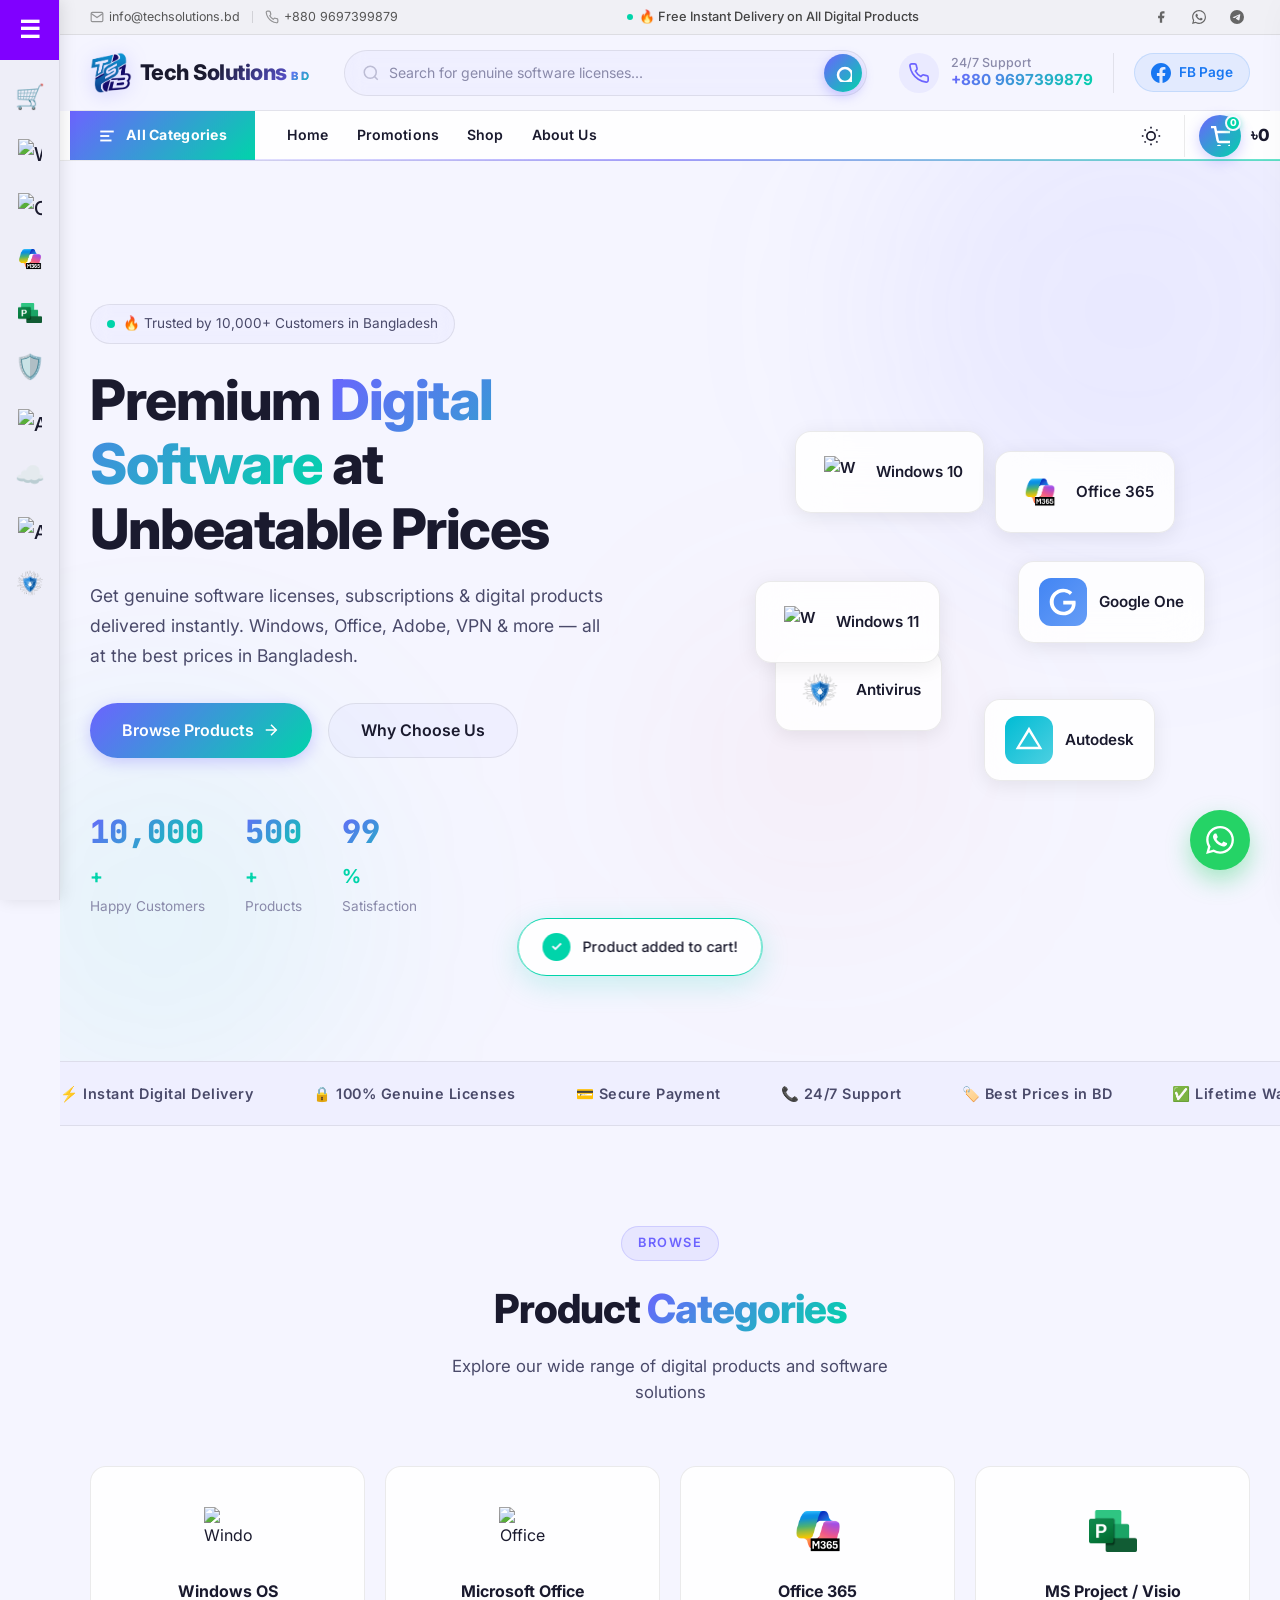
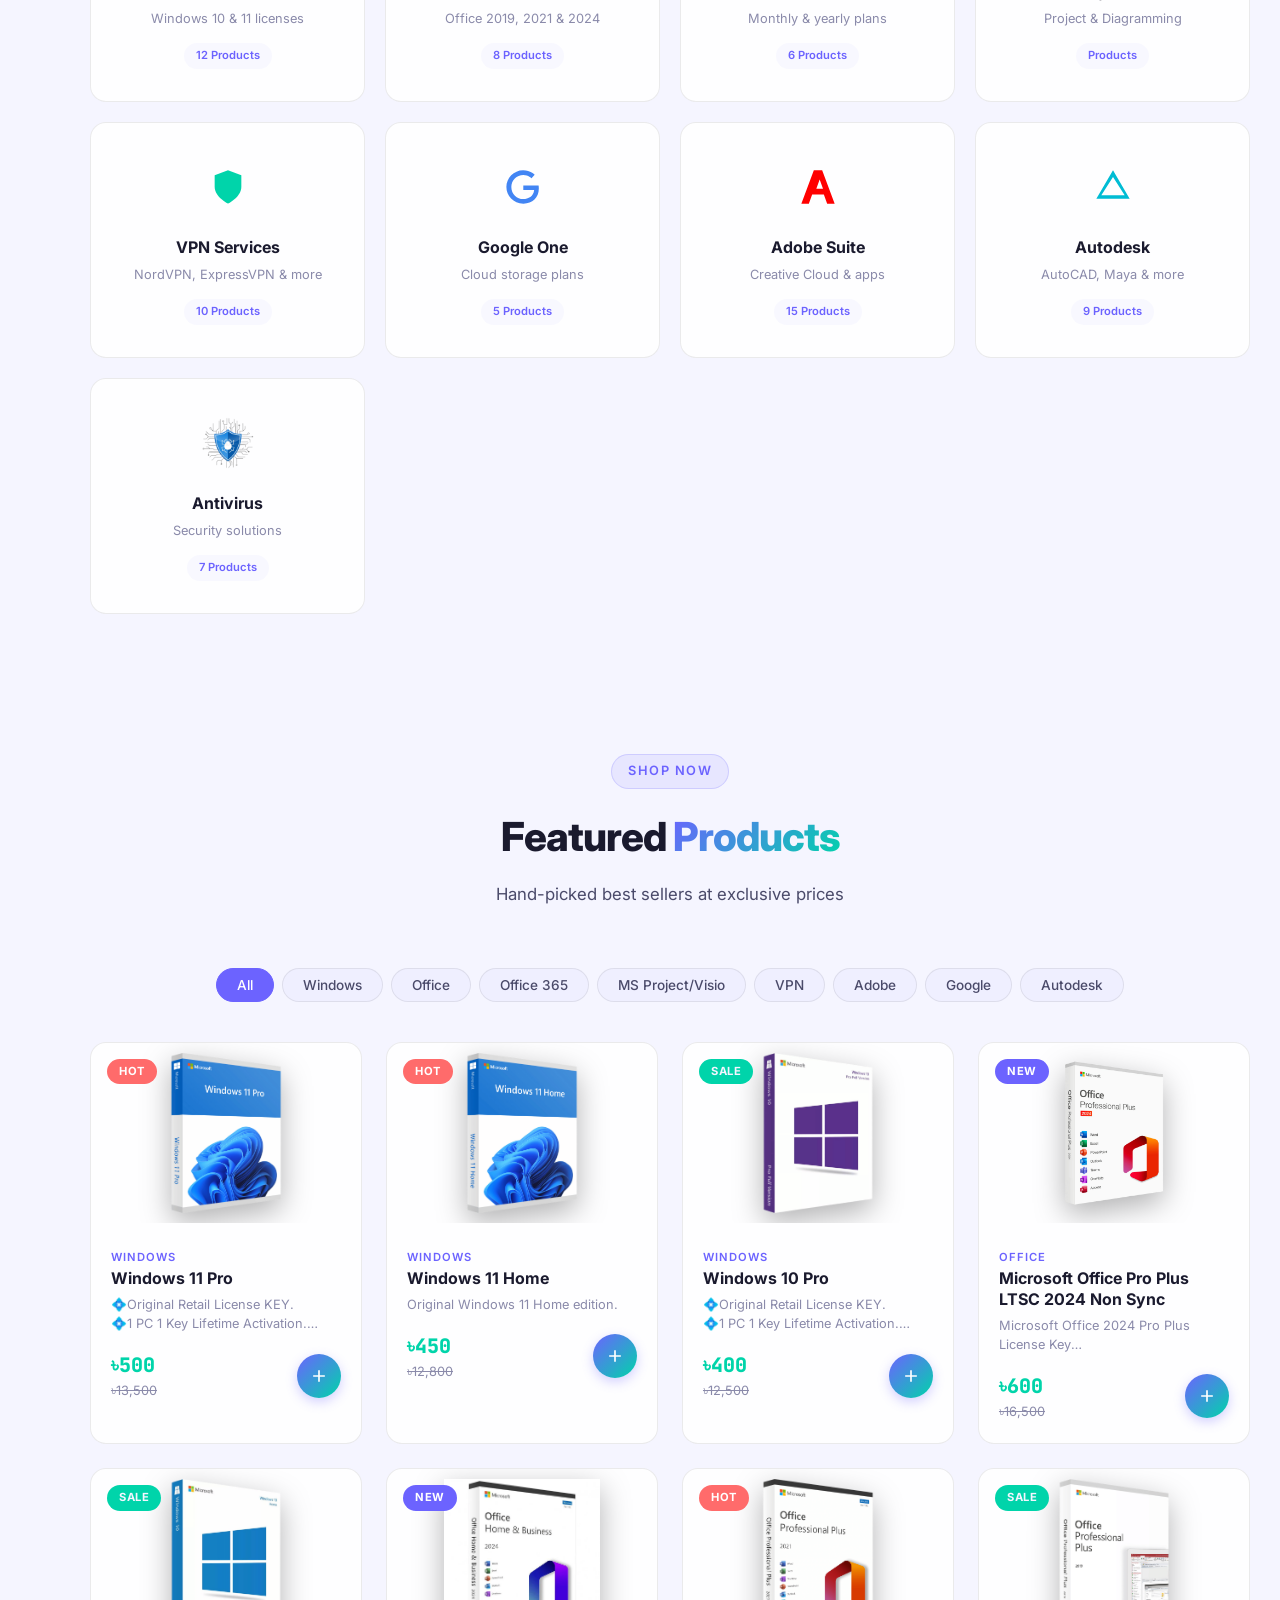
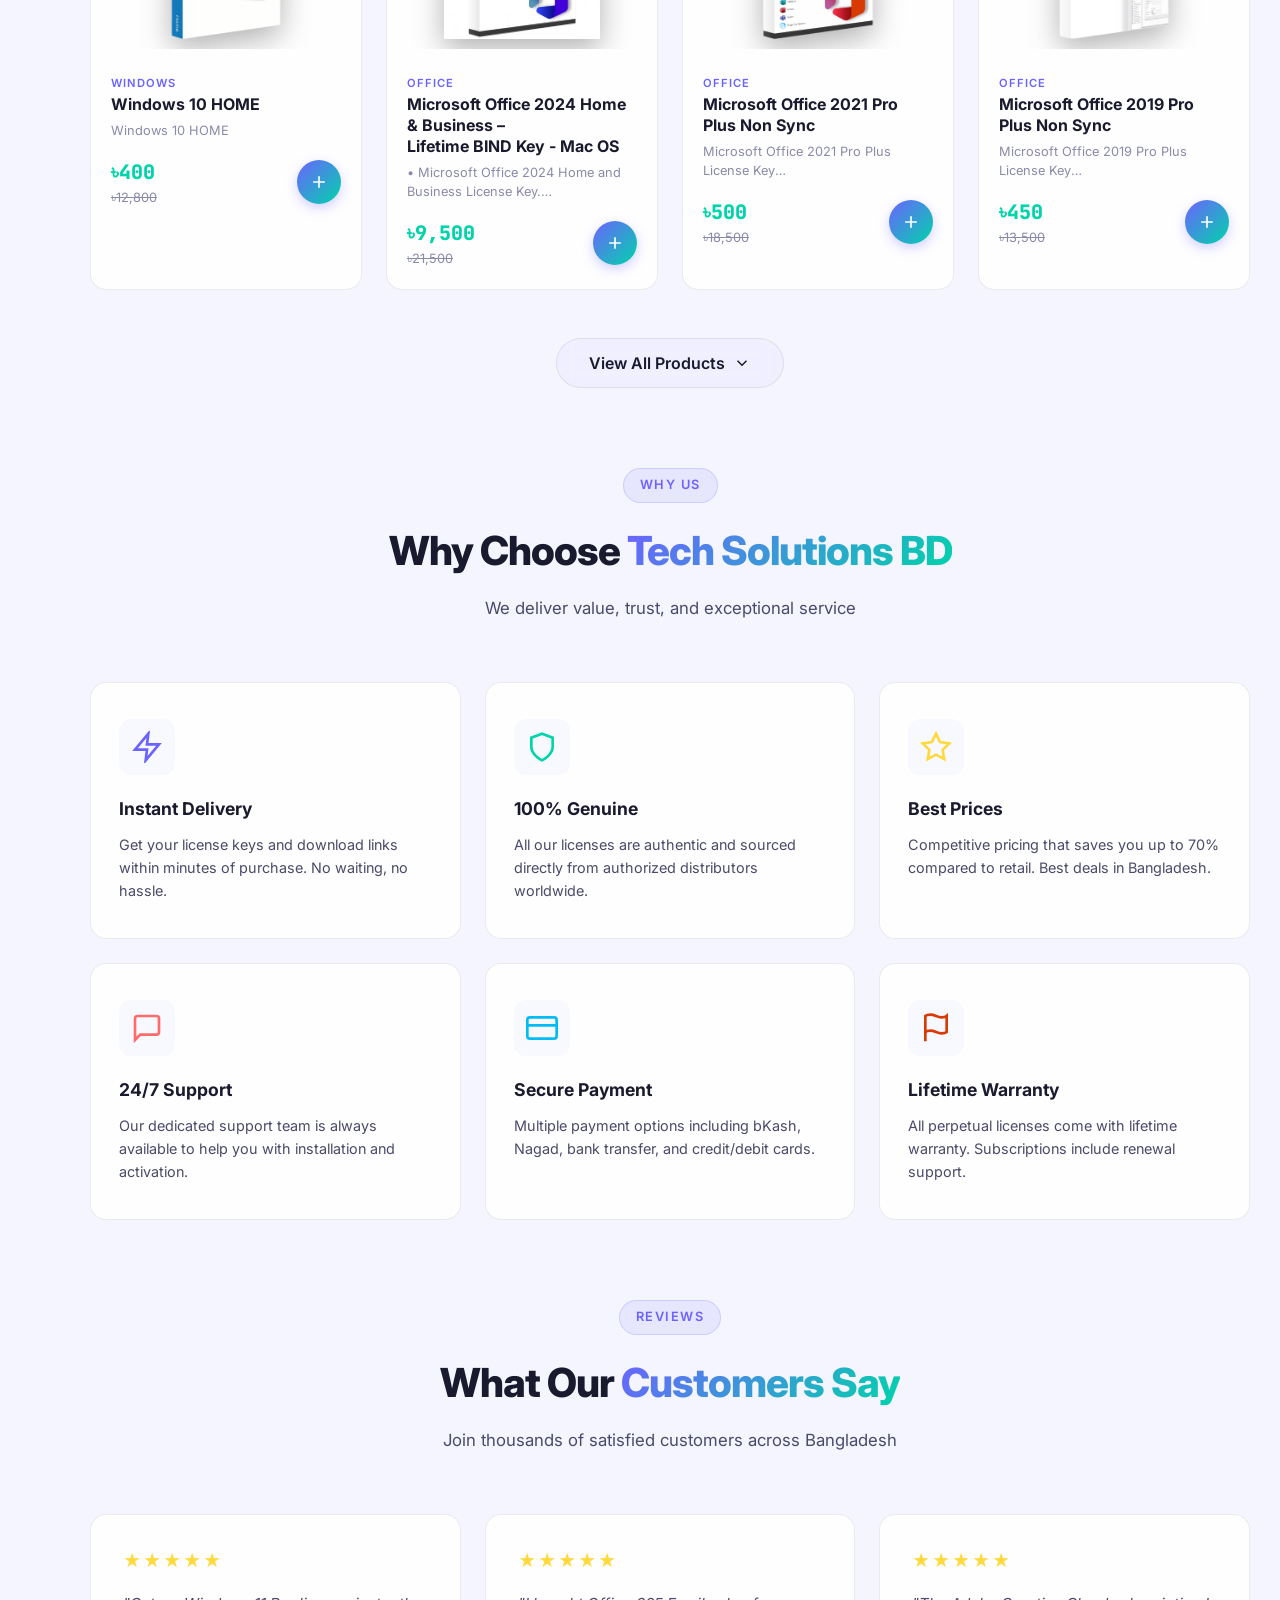
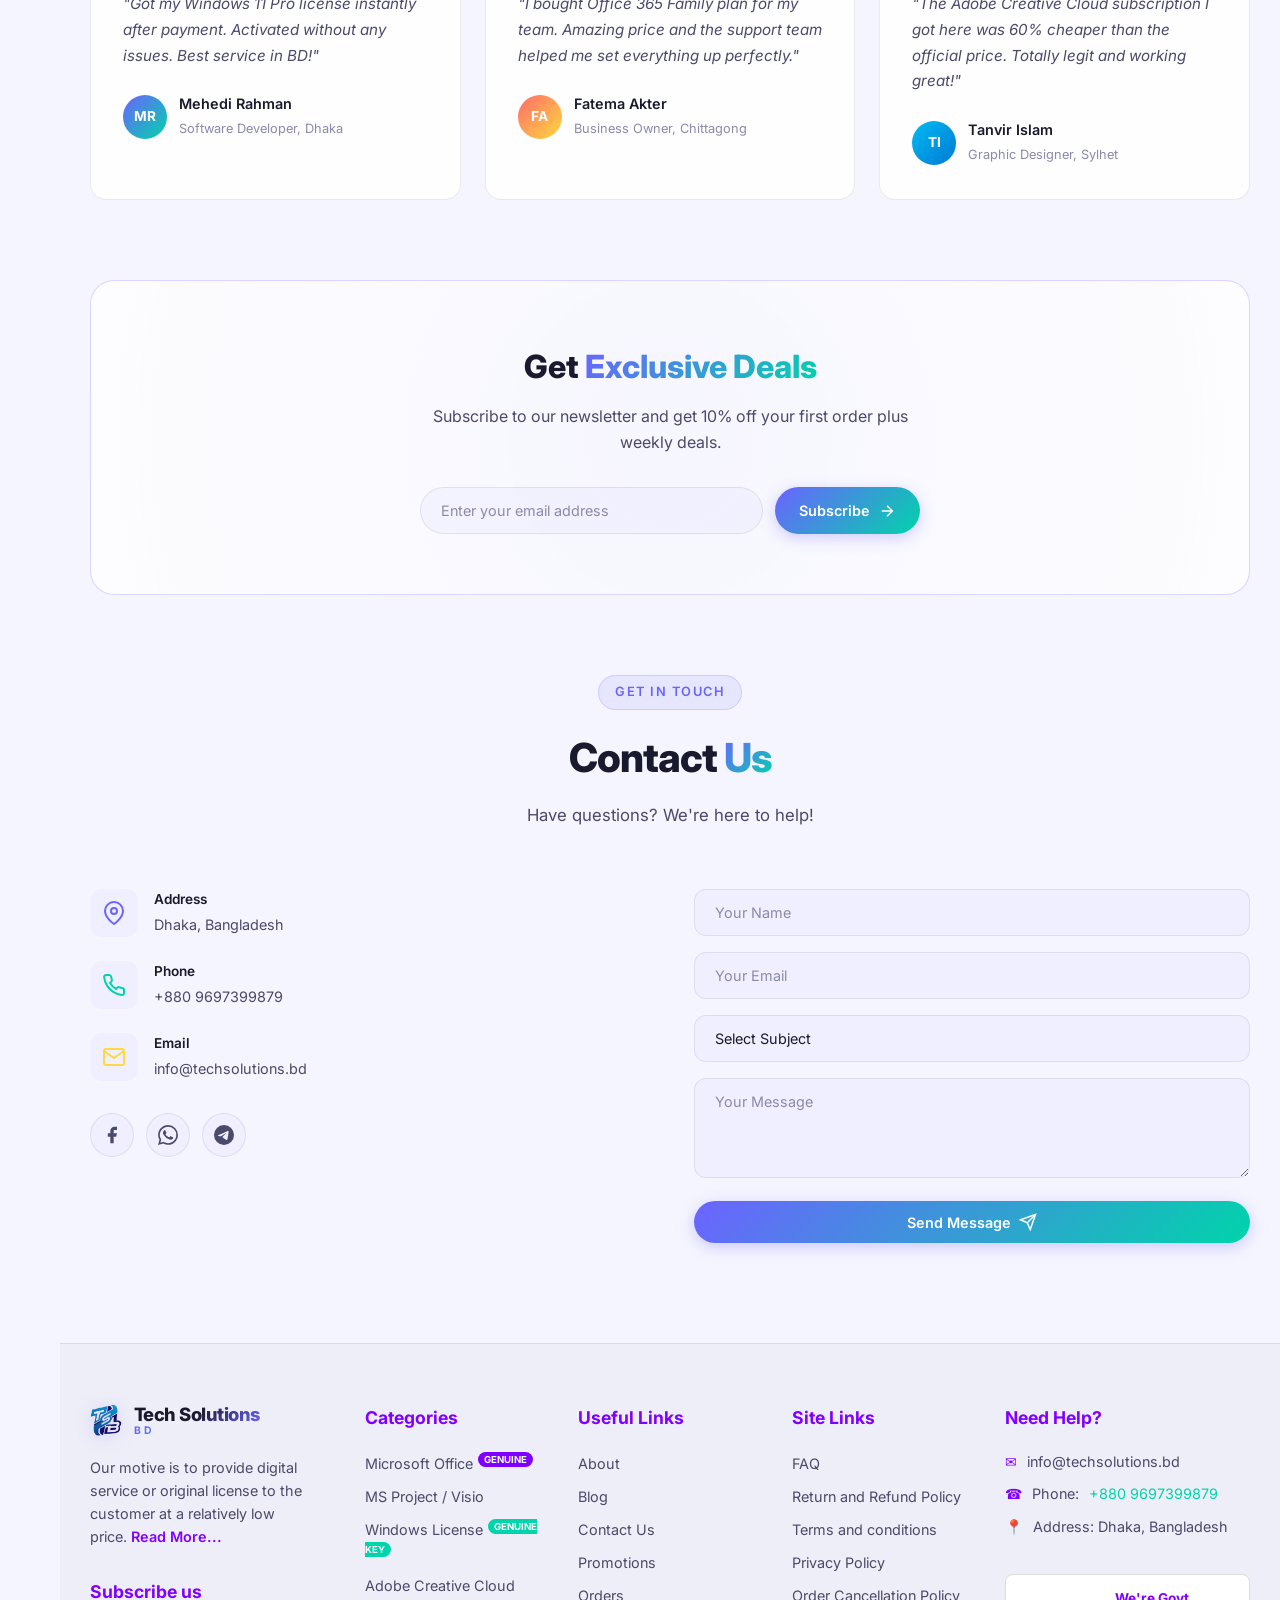
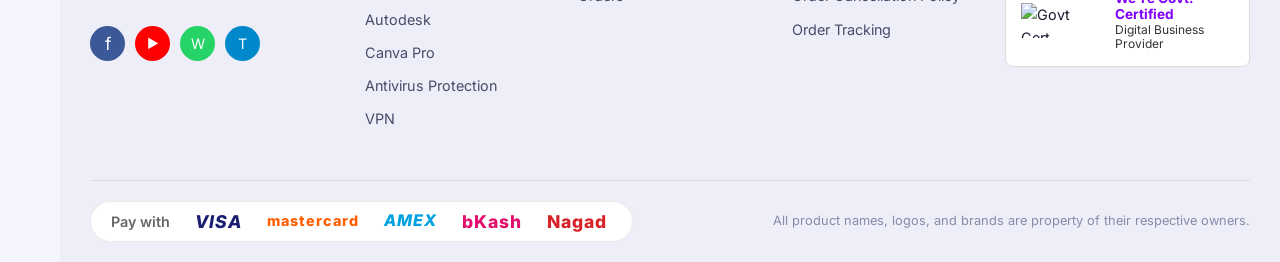
==== commit 501dff56: "Add files via upload" ====
--- a/index.html
+++ b/index.html
@@ -14,7 +14,7 @@
     <link
         href="https://fonts.googleapis.com/css2?family=Inter:wght@300;400;500;600;700;800;900&family=JetBrains+Mono:wght@400;500&display=swap"
         rel="stylesheet">
-    <link rel="stylesheet" href="styles.css">
+    <link rel="stylesheet" href="styles.css?v=2">
     <link rel="icon" type="image/png" href="img_content/tsb.png">
 </head>
 
--- a/styles.css
+++ b/styles.css
@@ -2828,7 +2828,7 @@
 @keyframes coFadeIn { from { opacity:0; } to { opacity:1; } }
 
 .co-modal {
-    background: var(--bg-card);
+    background: var(--bg-secondary);
     border: 1px solid var(--border-color);
     border-radius: 20px;
     width: 100%;
